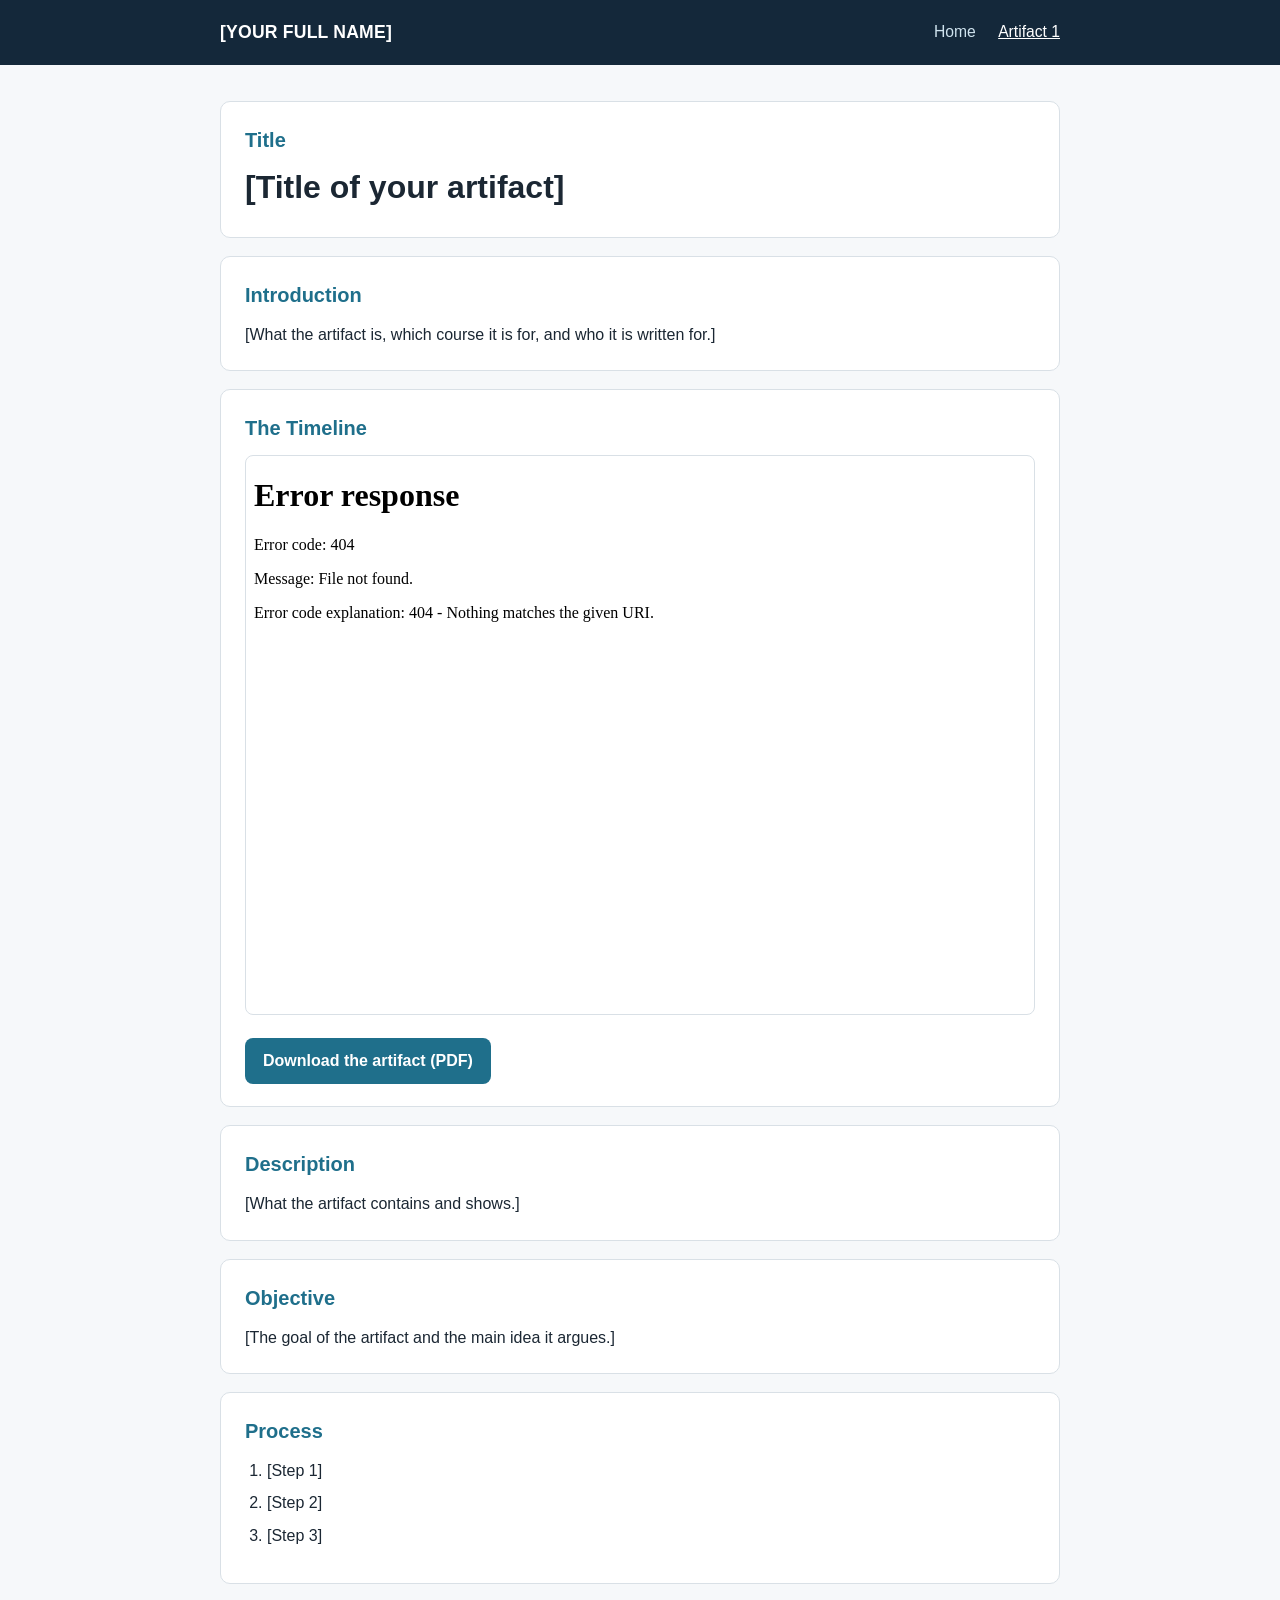
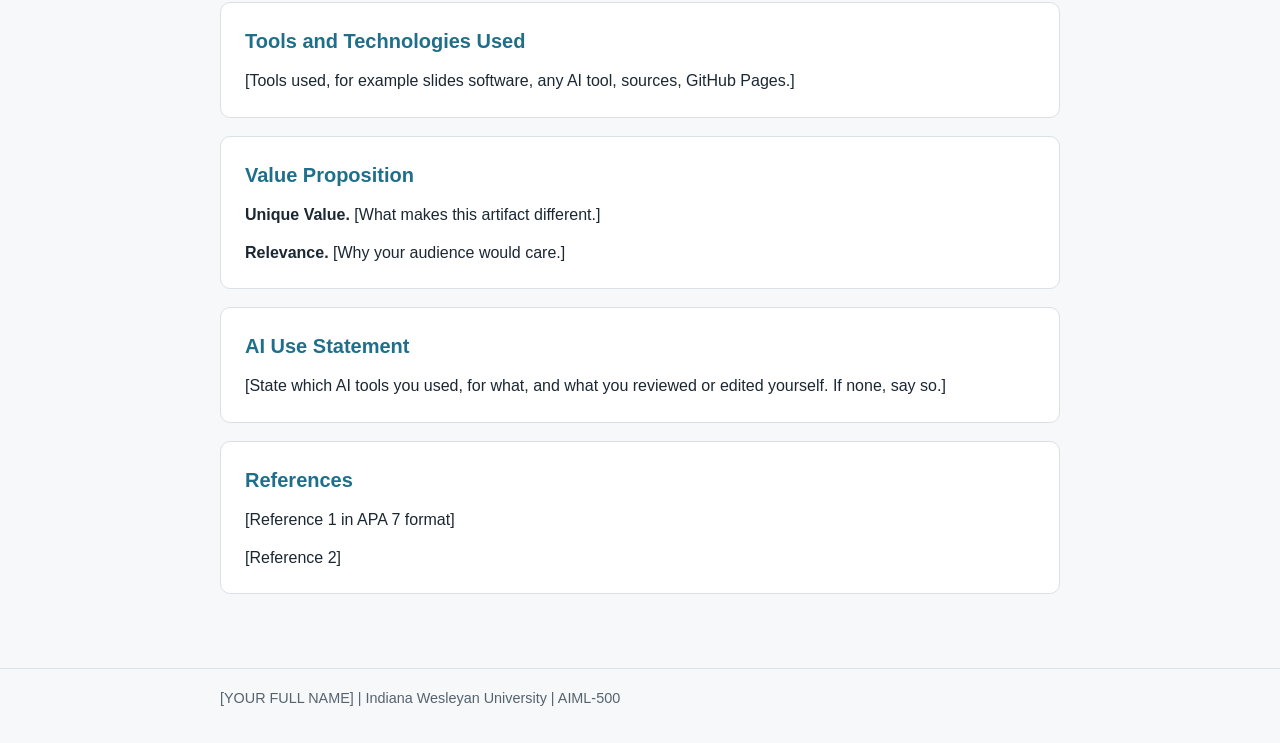
==== artifact-1.html @ 08bf7682 "Professional Portfolio" ====
<!DOCTYPE html>
<html lang="en">
<head>
  <meta charset="utf-8">
  <meta name="viewport" content="width=device-width, initial-scale=1">
  <title>Artifact 1 - [YOUR FULL NAME]</title>
  <meta name="description" content="Artifact 1 of the professional portfolio.">
  <link rel="stylesheet" href="style.css">
</head>
<body>
  <header class="site">
    <div class="wrap">
      <div class="name">[YOUR FULL NAME]</div>
      <nav aria-label="Main">
        <a href="index.html">Home</a>
        <a href="artifact-1.html" aria-current="page">Artifact 1</a>
      </nav>
    </div>
  </header>

  <main class="wrap">
    <section class="card">
      <h2>Title</h2>
      <h1>[Title of your artifact]</h1>
    </section>

    <section class="card">
      <h2>Introduction</h2>
      <p>[What the artifact is, which course it is for, and who it is written for.]</p>
    </section>

    <section class="card">
      <h2>The Timeline</h2>
      <iframe class="viewer" src="assets/Artifact_1.pdf" title="Artifact 1"></iframe>
      <p style="margin-top:14px;"><a class="btn" href="assets/Artifact_1.pdf">Download the artifact (PDF)</a></p>
    </section>

    <section class="card">
      <h2>Description</h2>
      <p>[What the artifact contains and shows.]</p>
    </section>

    <section class="card">
      <h2>Objective</h2>
      <p>[The goal of the artifact and the main idea it argues.]</p>
    </section>

    <section class="card">
      <h2>Process</h2>
      <ol>
        <li>[Step 1]</li>
        <li>[Step 2]</li>
        <li>[Step 3]</li>
      </ol>
    </section>

    <section class="card">
      <h2>Tools and Technologies Used</h2>
      <p>[Tools used, for example slides software, any AI tool, sources, GitHub Pages.]</p>
    </section>

    <section class="card">
      <h2>Value Proposition</h2>
      <p><strong>Unique Value.</strong> [What makes this artifact different.]</p>
      <p><strong>Relevance.</strong> [Why your audience would care.]</p>
    </section>

    <section class="card">
      <h2>AI Use Statement</h2>
      <p>[State which AI tools you used, for what, and what you reviewed or edited yourself. If none, say so.]</p>
    </section>

    <section class="card refs">
      <h2>References</h2>
      <p>[Reference 1 in APA 7 format]</p>
      <p>[Reference 2]</p>
    </section>
  </main>

  <footer>
    <div class="wrap">[YOUR FULL NAME] | Indiana Wesleyan University | AIML-500</div>
  </footer>
</body>
</html>
---- style.css ----
:root {
  --ink: #1b2733;
  --muted: #55636f;
  --line: #d9e0e6;
  --accent: #1f6f8b;
  --bg: #f6f8fa;
  --card: #ffffff;
}

* { box-sizing: border-box; }

body {
  margin: 0;
  font-family: -apple-system, "Segoe UI", Roboto, Helvetica, Arial, sans-serif;
  color: var(--ink);
  background: var(--bg);
  line-height: 1.65;
}

header.site {
  background: #14283a;
  color: #ffffff;
}

header.site .wrap {
  display: flex;
  flex-wrap: wrap;
  align-items: center;
  justify-content: space-between;
  gap: 12px;
  padding: 18px 20px;
}

header.site .name {
  font-size: 1.1rem;
  font-weight: 600;
  letter-spacing: 0.2px;
}

nav a {
  color: #cfe3ee;
  text-decoration: none;
  margin-left: 18px;
  font-size: 0.98rem;
}

nav a:hover,
nav a[aria-current="page"] {
  color: #ffffff;
  text-decoration: underline;
}

.wrap {
  max-width: 880px;
  margin: 0 auto;
  padding: 0 20px;
}

main.wrap { padding-top: 36px; padding-bottom: 56px; }

a { color: var(--accent); }

h1 { font-size: 2rem; line-height: 1.25; margin: 0 0 8px; }
h2 {
  font-size: 1.25rem;
  margin: 0 0 10px;
  color: var(--accent);
}

.lead { color: var(--muted); font-size: 1.1rem; margin: 0 0 24px; }

section.card {
  background: var(--card);
  border: 1px solid var(--line);
  border-radius: 10px;
  padding: 22px 24px;
  margin-bottom: 18px;
}

section.card p { margin: 0 0 12px; }
section.card p:last-child { margin-bottom: 0; }

ol, ul { margin: 0 0 12px 22px; padding: 0; }
li { margin-bottom: 6px; }

.pullquote {
  border-left: 4px solid var(--accent);
  padding: 6px 0 6px 16px;
  font-size: 1.05rem;
}

.btn {
  display: inline-block;
  background: var(--accent);
  color: #ffffff;
  text-decoration: none;
  padding: 10px 18px;
  border-radius: 8px;
  font-weight: 600;
}

.btn:hover { background: #17566d; }

.viewer {
  width: 100%;
  height: 560px;
  border: 1px solid var(--line);
  border-radius: 8px;
  background: #ffffff;
}

.refs p {
  padding-left: 2em;
  text-indent: -2em;
  word-wrap: break-word;
  overflow-wrap: anywhere;
}

.note { color: var(--muted); font-size: 0.95rem; }

footer {
  border-top: 1px solid var(--line);
  color: var(--muted);
  font-size: 0.9rem;
  padding: 18px 0 32px;
}

@media (max-width: 600px) {
  h1 { font-size: 1.6rem; }
  nav a { margin: 0 14px 0 0; }
  .viewer { height: 420px; }
}
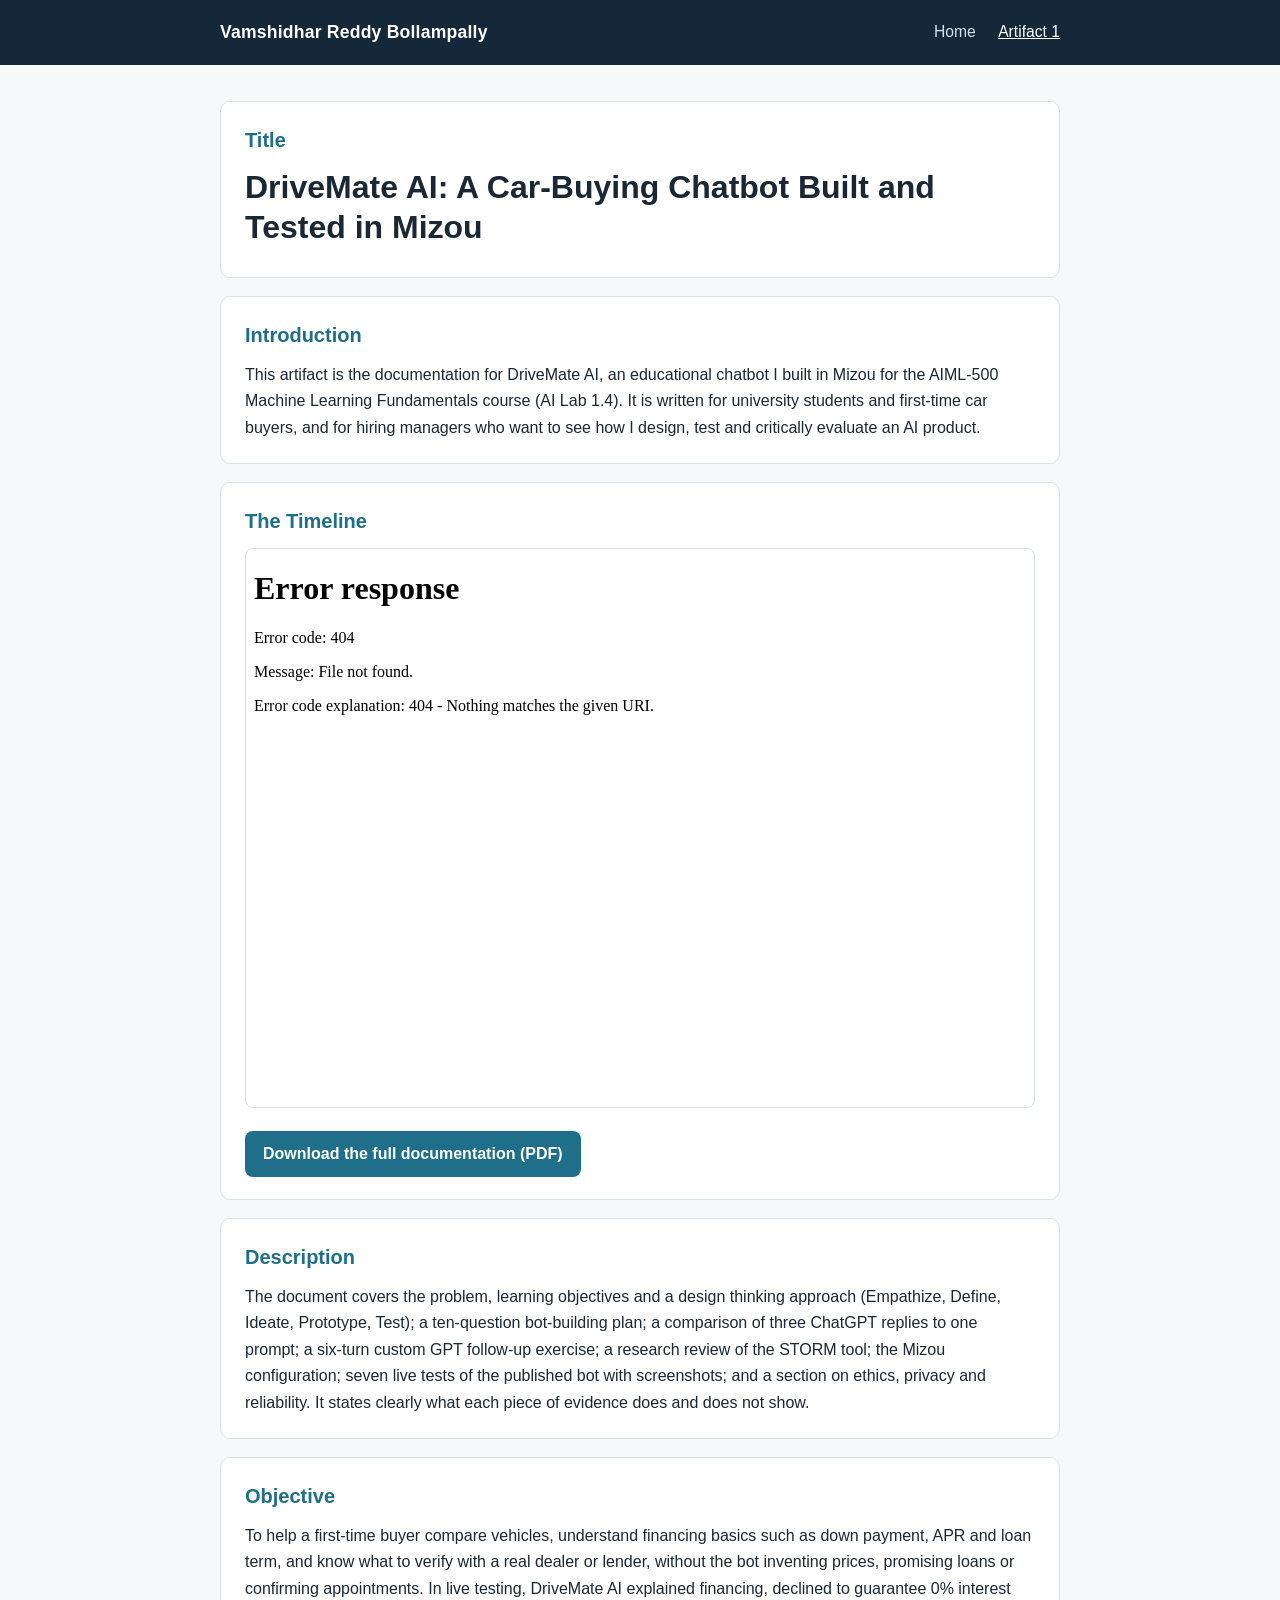
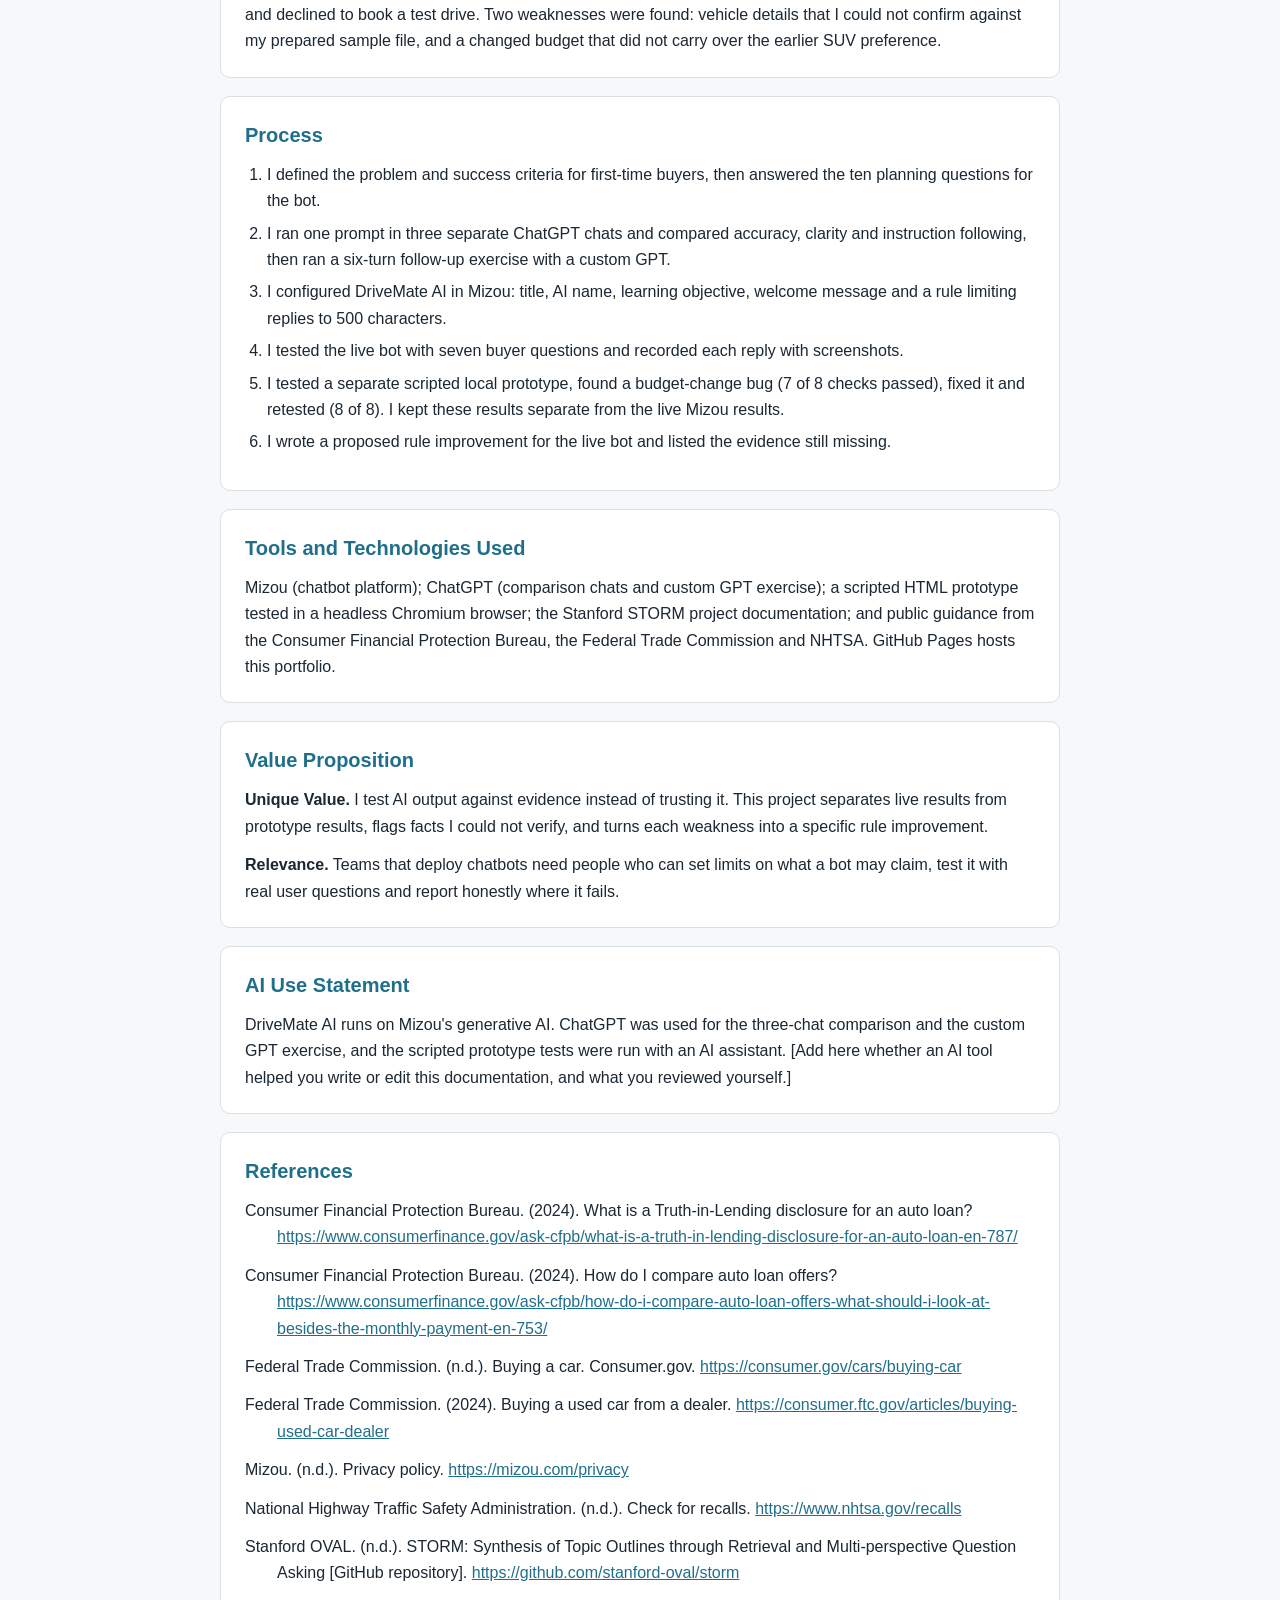
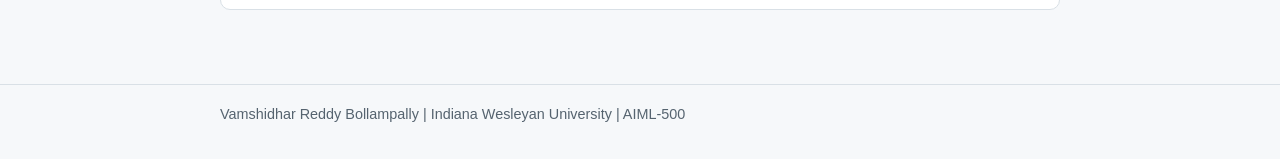
==== commit 1d180bfb: "artifacts updates" ====
--- a/artifact-1.html
+++ b/artifact-1.html
@@ -3,14 +3,14 @@
 <head>
   <meta charset="utf-8">
   <meta name="viewport" content="width=device-width, initial-scale=1">
-  <title>Artifact 1 - [YOUR FULL NAME]</title>
-  <meta name="description" content="Artifact 1 of the professional portfolio.">
+  <title>Artifact 1: DriveMate AI - Vamshidhar Reddy Bollampally</title>
+  <meta name="description" content="DriveMate AI, an educational car-buying chatbot built in Mizou, with design thinking, testing and evaluation.">
   <link rel="stylesheet" href="style.css">
 </head>
 <body>
   <header class="site">
     <div class="wrap">
-      <div class="name">[YOUR FULL NAME]</div>
+      <div class="name">Vamshidhar Reddy Bollampally</div>
       <nav aria-label="Main">
         <a href="index.html">Home</a>
         <a href="artifact-1.html" aria-current="page">Artifact 1</a>
@@ -21,64 +21,72 @@
   <main class="wrap">
     <section class="card">
       <h2>Title</h2>
-      <h1>[Title of your artifact]</h1>
+      <h1>DriveMate AI: A Car-Buying Chatbot Built and Tested in Mizou</h1>
     </section>
 
     <section class="card">
       <h2>Introduction</h2>
-      <p>[What the artifact is, which course it is for, and who it is written for.]</p>
+      <p>This artifact is the documentation for DriveMate AI, an educational chatbot I built in Mizou for the AIML-500 Machine Learning Fundamentals course (AI Lab 1.4). It is written for university students and first-time car buyers, and for hiring managers who want to see how I design, test and critically evaluate an AI product.</p>
     </section>
 
     <section class="card">
       <h2>The Timeline</h2>
-      <iframe class="viewer" src="assets/Artifact_1.pdf" title="Artifact 1"></iframe>
-      <p style="margin-top:14px;"><a class="btn" href="assets/Artifact_1.pdf">Download the artifact (PDF)</a></p>
+      <iframe class="viewer" src="assets/DriveMate_AI_Lab_Documentation.pdf" title="DriveMate AI documentation"></iframe>
+      <p style="margin-top:14px;"><a class="btn" href="assets/DriveMate_AI_Lab_Documentation.pdf">Download the full documentation (PDF)</a></p>
     </section>
 
     <section class="card">
       <h2>Description</h2>
-      <p>[What the artifact contains and shows.]</p>
+      <p>The document covers the problem, learning objectives and a design thinking approach (Empathize, Define, Ideate, Prototype, Test); a ten-question bot-building plan; a comparison of three ChatGPT replies to one prompt; a six-turn custom GPT follow-up exercise; a research review of the STORM tool; the Mizou configuration; seven live tests of the published bot with screenshots; and a section on ethics, privacy and reliability. It states clearly what each piece of evidence does and does not show.</p>
     </section>
 
     <section class="card">
       <h2>Objective</h2>
-      <p>[The goal of the artifact and the main idea it argues.]</p>
+      <p>To help a first-time buyer compare vehicles, understand financing basics such as down payment, APR and loan term, and know what to verify with a real dealer or lender, without the bot inventing prices, promising loans or confirming appointments. In live testing, DriveMate AI explained financing, declined to guarantee 0% interest and declined to book a test drive. Two weaknesses were found: vehicle details that I could not confirm against my prepared sample file, and a changed budget that did not carry over the earlier SUV preference.</p>
     </section>
 
     <section class="card">
       <h2>Process</h2>
       <ol>
-        <li>[Step 1]</li>
-        <li>[Step 2]</li>
-        <li>[Step 3]</li>
+        <li>I defined the problem and success criteria for first-time buyers, then answered the ten planning questions for the bot.</li>
+        <li>I ran one prompt in three separate ChatGPT chats and compared accuracy, clarity and instruction following, then ran a six-turn follow-up exercise with a custom GPT.</li>
+        <li>I configured DriveMate AI in Mizou: title, AI name, learning objective, welcome message and a rule limiting replies to 500 characters.</li>
+        <li>I tested the live bot with seven buyer questions and recorded each reply with screenshots.</li>
+        <li>I tested a separate scripted local prototype, found a budget-change bug (7 of 8 checks passed), fixed it and retested (8 of 8). I kept these results separate from the live Mizou results.</li>
+        <li>I wrote a proposed rule improvement for the live bot and listed the evidence still missing.</li>
       </ol>
     </section>
 
     <section class="card">
       <h2>Tools and Technologies Used</h2>
-      <p>[Tools used, for example slides software, any AI tool, sources, GitHub Pages.]</p>
+      <p>Mizou (chatbot platform); ChatGPT (comparison chats and custom GPT exercise); a scripted HTML prototype tested in a headless Chromium browser; the Stanford STORM project documentation; and public guidance from the Consumer Financial Protection Bureau, the Federal Trade Commission and NHTSA. GitHub Pages hosts this portfolio.</p>
     </section>
 
     <section class="card">
       <h2>Value Proposition</h2>
-      <p><strong>Unique Value.</strong> [What makes this artifact different.]</p>
-      <p><strong>Relevance.</strong> [Why your audience would care.]</p>
+      <p><strong>Unique Value.</strong> I test AI output against evidence instead of trusting it. This project separates live results from prototype results, flags facts I could not verify, and turns each weakness into a specific rule improvement.</p>
+      <p><strong>Relevance.</strong> Teams that deploy chatbots need people who can set limits on what a bot may claim, test it with real user questions and report honestly where it fails.</p>
     </section>
 
     <section class="card">
       <h2>AI Use Statement</h2>
-      <p>[State which AI tools you used, for what, and what you reviewed or edited yourself. If none, say so.]</p>
+      <p>DriveMate AI runs on Mizou's generative AI. ChatGPT was used for the three-chat comparison and the custom GPT exercise, and the scripted prototype tests were run with an AI assistant. [Add here whether an AI tool helped you write or edit this documentation, and what you reviewed yourself.]</p>
     </section>
 
     <section class="card refs">
       <h2>References</h2>
-      <p>[Reference 1 in APA 7 format]</p>
-      <p>[Reference 2]</p>
+      <p>Consumer Financial Protection Bureau. (2024). What is a Truth-in-Lending disclosure for an auto loan? <a href="https://www.consumerfinance.gov/ask-cfpb/what-is-a-truth-in-lending-disclosure-for-an-auto-loan-en-787/">https://www.consumerfinance.gov/ask-cfpb/what-is-a-truth-in-lending-disclosure-for-an-auto-loan-en-787/</a></p>
+      <p>Consumer Financial Protection Bureau. (2024). How do I compare auto loan offers? <a href="https://www.consumerfinance.gov/ask-cfpb/how-do-i-compare-auto-loan-offers-what-should-i-look-at-besides-the-monthly-payment-en-753/">https://www.consumerfinance.gov/ask-cfpb/how-do-i-compare-auto-loan-offers-what-should-i-look-at-besides-the-monthly-payment-en-753/</a></p>
+      <p>Federal Trade Commission. (n.d.). Buying a car. Consumer.gov. <a href="https://consumer.gov/cars/buying-car">https://consumer.gov/cars/buying-car</a></p>
+      <p>Federal Trade Commission. (2024). Buying a used car from a dealer. <a href="https://consumer.ftc.gov/articles/buying-used-car-dealer">https://consumer.ftc.gov/articles/buying-used-car-dealer</a></p>
+      <p>Mizou. (n.d.). Privacy policy. <a href="https://mizou.com/privacy">https://mizou.com/privacy</a></p>
+      <p>National Highway Traffic Safety Administration. (n.d.). Check for recalls. <a href="https://www.nhtsa.gov/recalls">https://www.nhtsa.gov/recalls</a></p>
+      <p>Stanford OVAL. (n.d.). STORM: Synthesis of Topic Outlines through Retrieval and Multi-perspective Question Asking [GitHub repository]. <a href="https://github.com/stanford-oval/storm">https://github.com/stanford-oval/storm</a></p>
     </section>
   </main>
 
   <footer>
-    <div class="wrap">[YOUR FULL NAME] | Indiana Wesleyan University | AIML-500</div>
+    <div class="wrap">Vamshidhar Reddy Bollampally | Indiana Wesleyan University | AIML-500</div>
   </footer>
 </body>
 </html>
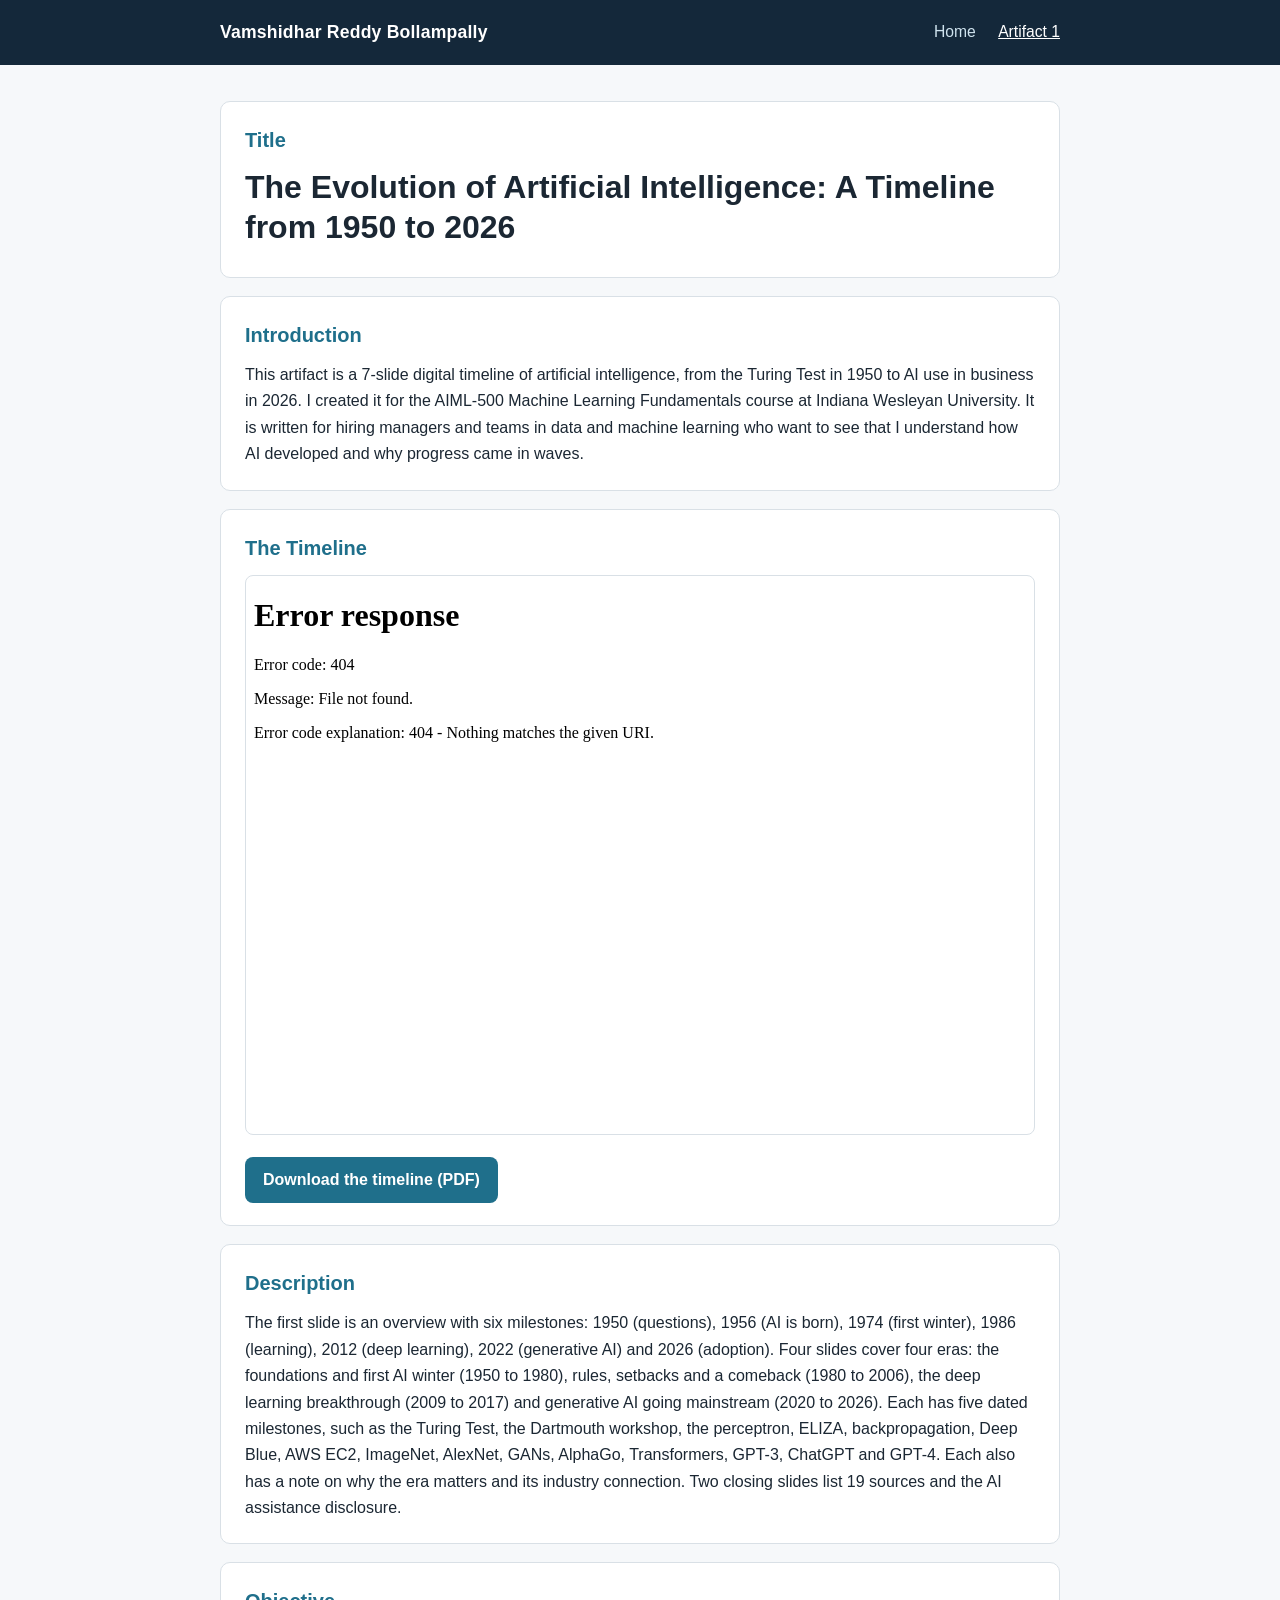
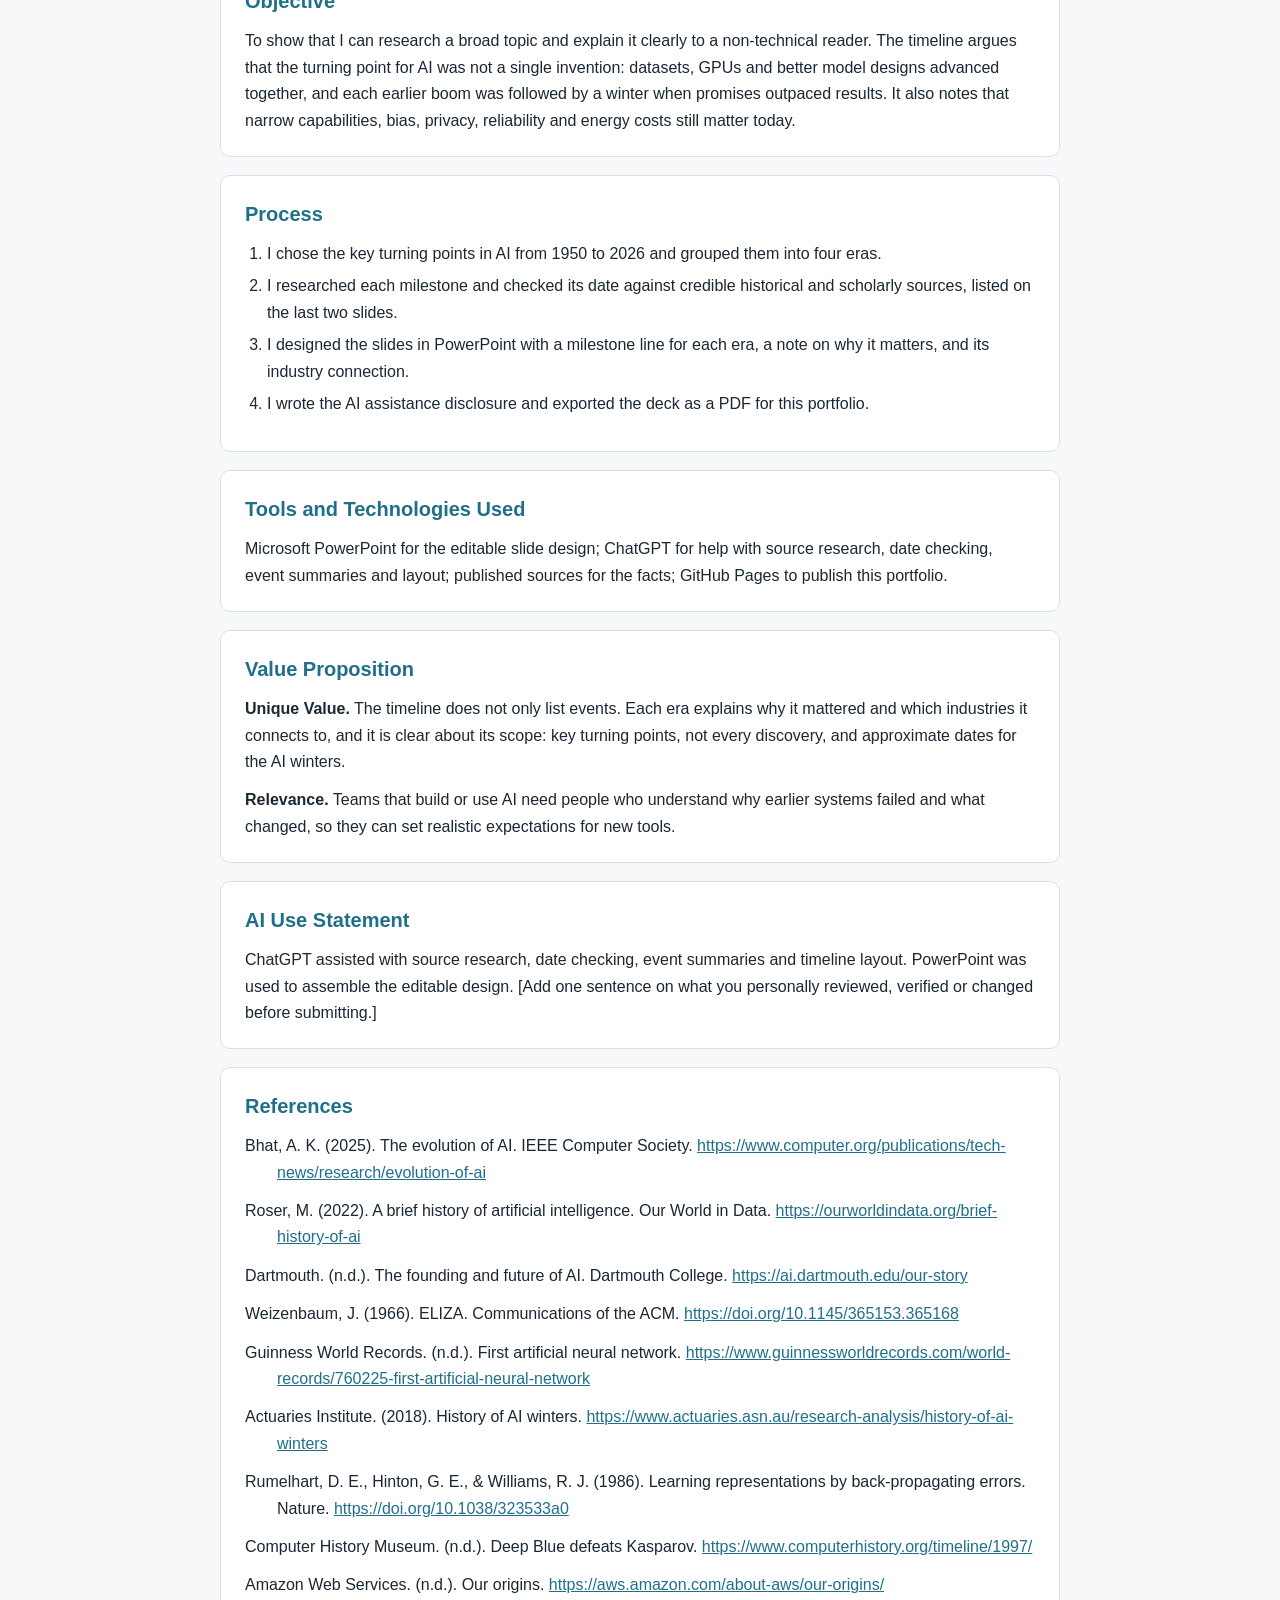
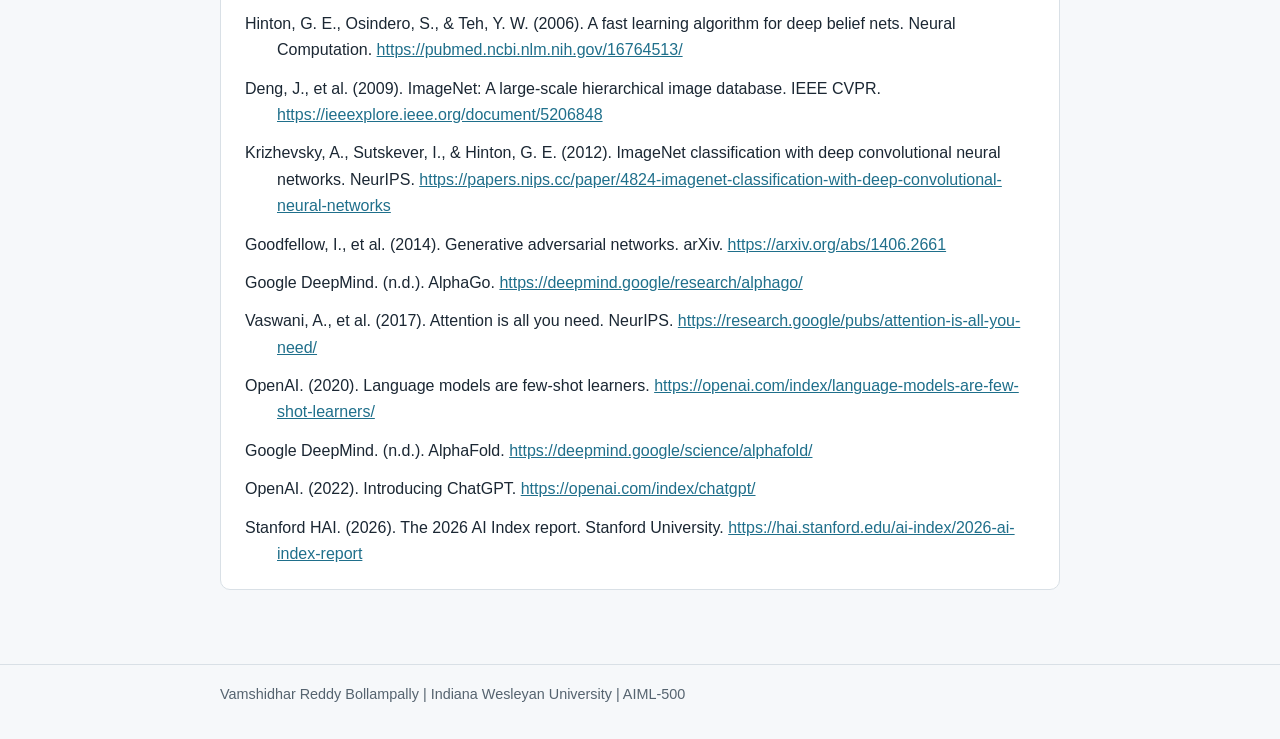
==== commit 1f289119: "asset_update" ====
--- a/artifact-1.html
+++ b/artifact-1.html
@@ -3,8 +3,8 @@
 <head>
   <meta charset="utf-8">
   <meta name="viewport" content="width=device-width, initial-scale=1">
-  <title>Artifact 1: DriveMate AI - Vamshidhar Reddy Bollampally</title>
-  <meta name="description" content="DriveMate AI, an educational car-buying chatbot built in Mizou, with design thinking, testing and evaluation.">
+  <title>Artifact 1: The Evolution of Artificial Intelligence - Vamshidhar Reddy Bollampally</title>
+  <meta name="description" content="A 7-slide digital timeline of artificial intelligence from the Turing Test in 1950 to AI in business in 2026.">
   <link rel="stylesheet" href="style.css">
 </head>
 <body>
@@ -21,67 +21,77 @@
   <main class="wrap">
     <section class="card">
       <h2>Title</h2>
-      <h1>DriveMate AI: A Car-Buying Chatbot Built and Tested in Mizou</h1>
+      <h1>The Evolution of Artificial Intelligence: A Timeline from 1950 to 2026</h1>
     </section>
 
     <section class="card">
       <h2>Introduction</h2>
-      <p>This artifact is the documentation for DriveMate AI, an educational chatbot I built in Mizou for the AIML-500 Machine Learning Fundamentals course (AI Lab 1.4). It is written for university students and first-time car buyers, and for hiring managers who want to see how I design, test and critically evaluate an AI product.</p>
+      <p>This artifact is a 7-slide digital timeline of artificial intelligence, from the Turing Test in 1950 to AI use in business in 2026. I created it for the AIML-500 Machine Learning Fundamentals course at Indiana Wesleyan University. It is written for hiring managers and teams in data and machine learning who want to see that I understand how AI developed and why progress came in waves.</p>
     </section>
 
     <section class="card">
       <h2>The Timeline</h2>
-      <iframe class="viewer" src="assets/DriveMate_AI_Lab_Documentation.pdf" title="DriveMate AI documentation"></iframe>
-      <p style="margin-top:14px;"><a class="btn" href="assets/DriveMate_AI_Lab_Documentation.pdf">Download the full documentation (PDF)</a></p>
+      <iframe class="viewer" src="assets/AI_Timeline.pdf" title="AI timeline, 7 slides"></iframe>
+      <p style="margin-top:14px;"><a class="btn" href="assets/AI_Timeline.pdf">Download the timeline (PDF)</a></p>
     </section>
 
     <section class="card">
       <h2>Description</h2>
-      <p>The document covers the problem, learning objectives and a design thinking approach (Empathize, Define, Ideate, Prototype, Test); a ten-question bot-building plan; a comparison of three ChatGPT replies to one prompt; a six-turn custom GPT follow-up exercise; a research review of the STORM tool; the Mizou configuration; seven live tests of the published bot with screenshots; and a section on ethics, privacy and reliability. It states clearly what each piece of evidence does and does not show.</p>
+      <p>The first slide is an overview with six milestones: 1950 (questions), 1956 (AI is born), 1974 (first winter), 1986 (learning), 2012 (deep learning), 2022 (generative AI) and 2026 (adoption). Four slides cover four eras: the foundations and first AI winter (1950 to 1980), rules, setbacks and a comeback (1980 to 2006), the deep learning breakthrough (2009 to 2017) and generative AI going mainstream (2020 to 2026). Each has five dated milestones, such as the Turing Test, the Dartmouth workshop, the perceptron, ELIZA, backpropagation, Deep Blue, AWS EC2, ImageNet, AlexNet, GANs, AlphaGo, Transformers, GPT-3, ChatGPT and GPT-4. Each also has a note on why the era matters and its industry connection. Two closing slides list 19 sources and the AI assistance disclosure.</p>
     </section>
 
     <section class="card">
       <h2>Objective</h2>
-      <p>To help a first-time buyer compare vehicles, understand financing basics such as down payment, APR and loan term, and know what to verify with a real dealer or lender, without the bot inventing prices, promising loans or confirming appointments. In live testing, DriveMate AI explained financing, declined to guarantee 0% interest and declined to book a test drive. Two weaknesses were found: vehicle details that I could not confirm against my prepared sample file, and a changed budget that did not carry over the earlier SUV preference.</p>
+      <p>To show that I can research a broad topic and explain it clearly to a non-technical reader. The timeline argues that the turning point for AI was not a single invention: datasets, GPUs and better model designs advanced together, and each earlier boom was followed by a winter when promises outpaced results. It also notes that narrow capabilities, bias, privacy, reliability and energy costs still matter today.</p>
     </section>
 
     <section class="card">
       <h2>Process</h2>
       <ol>
-        <li>I defined the problem and success criteria for first-time buyers, then answered the ten planning questions for the bot.</li>
-        <li>I ran one prompt in three separate ChatGPT chats and compared accuracy, clarity and instruction following, then ran a six-turn follow-up exercise with a custom GPT.</li>
-        <li>I configured DriveMate AI in Mizou: title, AI name, learning objective, welcome message and a rule limiting replies to 500 characters.</li>
-        <li>I tested the live bot with seven buyer questions and recorded each reply with screenshots.</li>
-        <li>I tested a separate scripted local prototype, found a budget-change bug (7 of 8 checks passed), fixed it and retested (8 of 8). I kept these results separate from the live Mizou results.</li>
-        <li>I wrote a proposed rule improvement for the live bot and listed the evidence still missing.</li>
+        <li>I chose the key turning points in AI from 1950 to 2026 and grouped them into four eras.</li>
+        <li>I researched each milestone and checked its date against credible historical and scholarly sources, listed on the last two slides.</li>
+        <li>I designed the slides in PowerPoint with a milestone line for each era, a note on why it matters, and its industry connection.</li>
+        <li>I wrote the AI assistance disclosure and exported the deck as a PDF for this portfolio.</li>
       </ol>
     </section>
 
     <section class="card">
       <h2>Tools and Technologies Used</h2>
-      <p>Mizou (chatbot platform); ChatGPT (comparison chats and custom GPT exercise); a scripted HTML prototype tested in a headless Chromium browser; the Stanford STORM project documentation; and public guidance from the Consumer Financial Protection Bureau, the Federal Trade Commission and NHTSA. GitHub Pages hosts this portfolio.</p>
+      <p>Microsoft PowerPoint for the editable slide design; ChatGPT for help with source research, date checking, event summaries and layout; published sources for the facts; GitHub Pages to publish this portfolio.</p>
     </section>
 
     <section class="card">
       <h2>Value Proposition</h2>
-      <p><strong>Unique Value.</strong> I test AI output against evidence instead of trusting it. This project separates live results from prototype results, flags facts I could not verify, and turns each weakness into a specific rule improvement.</p>
-      <p><strong>Relevance.</strong> Teams that deploy chatbots need people who can set limits on what a bot may claim, test it with real user questions and report honestly where it fails.</p>
+      <p><strong>Unique Value.</strong> The timeline does not only list events. Each era explains why it mattered and which industries it connects to, and it is clear about its scope: key turning points, not every discovery, and approximate dates for the AI winters.</p>
+      <p><strong>Relevance.</strong> Teams that build or use AI need people who understand why earlier systems failed and what changed, so they can set realistic expectations for new tools.</p>
     </section>
 
     <section class="card">
       <h2>AI Use Statement</h2>
-      <p>DriveMate AI runs on Mizou's generative AI. ChatGPT was used for the three-chat comparison and the custom GPT exercise, and the scripted prototype tests were run with an AI assistant. [Add here whether an AI tool helped you write or edit this documentation, and what you reviewed yourself.]</p>
+      <p>ChatGPT assisted with source research, date checking, event summaries and timeline layout. PowerPoint was used to assemble the editable design. [Add one sentence on what you personally reviewed, verified or changed before submitting.]</p>
     </section>
 
     <section class="card refs">
       <h2>References</h2>
-      <p>Consumer Financial Protection Bureau. (2024). What is a Truth-in-Lending disclosure for an auto loan? <a href="https://www.consumerfinance.gov/ask-cfpb/what-is-a-truth-in-lending-disclosure-for-an-auto-loan-en-787/">https://www.consumerfinance.gov/ask-cfpb/what-is-a-truth-in-lending-disclosure-for-an-auto-loan-en-787/</a></p>
-      <p>Consumer Financial Protection Bureau. (2024). How do I compare auto loan offers? <a href="https://www.consumerfinance.gov/ask-cfpb/how-do-i-compare-auto-loan-offers-what-should-i-look-at-besides-the-monthly-payment-en-753/">https://www.consumerfinance.gov/ask-cfpb/how-do-i-compare-auto-loan-offers-what-should-i-look-at-besides-the-monthly-payment-en-753/</a></p>
-      <p>Federal Trade Commission. (n.d.). Buying a car. Consumer.gov. <a href="https://consumer.gov/cars/buying-car">https://consumer.gov/cars/buying-car</a></p>
-      <p>Federal Trade Commission. (2024). Buying a used car from a dealer. <a href="https://consumer.ftc.gov/articles/buying-used-car-dealer">https://consumer.ftc.gov/articles/buying-used-car-dealer</a></p>
-      <p>Mizou. (n.d.). Privacy policy. <a href="https://mizou.com/privacy">https://mizou.com/privacy</a></p>
-      <p>National Highway Traffic Safety Administration. (n.d.). Check for recalls. <a href="https://www.nhtsa.gov/recalls">https://www.nhtsa.gov/recalls</a></p>
-      <p>Stanford OVAL. (n.d.). STORM: Synthesis of Topic Outlines through Retrieval and Multi-perspective Question Asking [GitHub repository]. <a href="https://github.com/stanford-oval/storm">https://github.com/stanford-oval/storm</a></p>
+      <p>Bhat, A. K. (2025). The evolution of AI. IEEE Computer Society. <a href="https://www.computer.org/publications/tech-news/research/evolution-of-ai">https://www.computer.org/publications/tech-news/research/evolution-of-ai</a></p>
+      <p>Roser, M. (2022). A brief history of artificial intelligence. Our World in Data. <a href="https://ourworldindata.org/brief-history-of-ai">https://ourworldindata.org/brief-history-of-ai</a></p>
+      <p>Dartmouth. (n.d.). The founding and future of AI. Dartmouth College. <a href="https://ai.dartmouth.edu/our-story">https://ai.dartmouth.edu/our-story</a></p>
+      <p>Weizenbaum, J. (1966). ELIZA. Communications of the ACM. <a href="https://doi.org/10.1145/365153.365168">https://doi.org/10.1145/365153.365168</a></p>
+      <p>Guinness World Records. (n.d.). First artificial neural network. <a href="https://www.guinnessworldrecords.com/world-records/760225-first-artificial-neural-network">https://www.guinnessworldrecords.com/world-records/760225-first-artificial-neural-network</a></p>
+      <p>Actuaries Institute. (2018). History of AI winters. <a href="https://www.actuaries.asn.au/research-analysis/history-of-ai-winters">https://www.actuaries.asn.au/research-analysis/history-of-ai-winters</a></p>
+      <p>Rumelhart, D. E., Hinton, G. E., &amp; Williams, R. J. (1986). Learning representations by back-propagating errors. Nature. <a href="https://doi.org/10.1038/323533a0">https://doi.org/10.1038/323533a0</a></p>
+      <p>Computer History Museum. (n.d.). Deep Blue defeats Kasparov. <a href="https://www.computerhistory.org/timeline/1997/">https://www.computerhistory.org/timeline/1997/</a></p>
+      <p>Amazon Web Services. (n.d.). Our origins. <a href="https://aws.amazon.com/about-aws/our-origins/">https://aws.amazon.com/about-aws/our-origins/</a></p>
+      <p>Hinton, G. E., Osindero, S., &amp; Teh, Y. W. (2006). A fast learning algorithm for deep belief nets. Neural Computation. <a href="https://pubmed.ncbi.nlm.nih.gov/16764513/">https://pubmed.ncbi.nlm.nih.gov/16764513/</a></p>
+      <p>Deng, J., et al. (2009). ImageNet: A large-scale hierarchical image database. IEEE CVPR. <a href="https://ieeexplore.ieee.org/document/5206848">https://ieeexplore.ieee.org/document/5206848</a></p>
+      <p>Krizhevsky, A., Sutskever, I., &amp; Hinton, G. E. (2012). ImageNet classification with deep convolutional neural networks. NeurIPS. <a href="https://papers.nips.cc/paper/4824-imagenet-classification-with-deep-convolutional-neural-networks">https://papers.nips.cc/paper/4824-imagenet-classification-with-deep-convolutional-neural-networks</a></p>
+      <p>Goodfellow, I., et al. (2014). Generative adversarial networks. arXiv. <a href="https://arxiv.org/abs/1406.2661">https://arxiv.org/abs/1406.2661</a></p>
+      <p>Google DeepMind. (n.d.). AlphaGo. <a href="https://deepmind.google/research/alphago/">https://deepmind.google/research/alphago/</a></p>
+      <p>Vaswani, A., et al. (2017). Attention is all you need. NeurIPS. <a href="https://research.google/pubs/attention-is-all-you-need/">https://research.google/pubs/attention-is-all-you-need/</a></p>
+      <p>OpenAI. (2020). Language models are few-shot learners. <a href="https://openai.com/index/language-models-are-few-shot-learners/">https://openai.com/index/language-models-are-few-shot-learners/</a></p>
+      <p>Google DeepMind. (n.d.). AlphaFold. <a href="https://deepmind.google/science/alphafold/">https://deepmind.google/science/alphafold/</a></p>
+      <p>OpenAI. (2022). Introducing ChatGPT. <a href="https://openai.com/index/chatgpt/">https://openai.com/index/chatgpt/</a></p>
+      <p>Stanford HAI. (2026). The 2026 AI Index report. Stanford University. <a href="https://hai.stanford.edu/ai-index/2026-ai-index-report">https://hai.stanford.edu/ai-index/2026-ai-index-report</a></p>
     </section>
   </main>
 
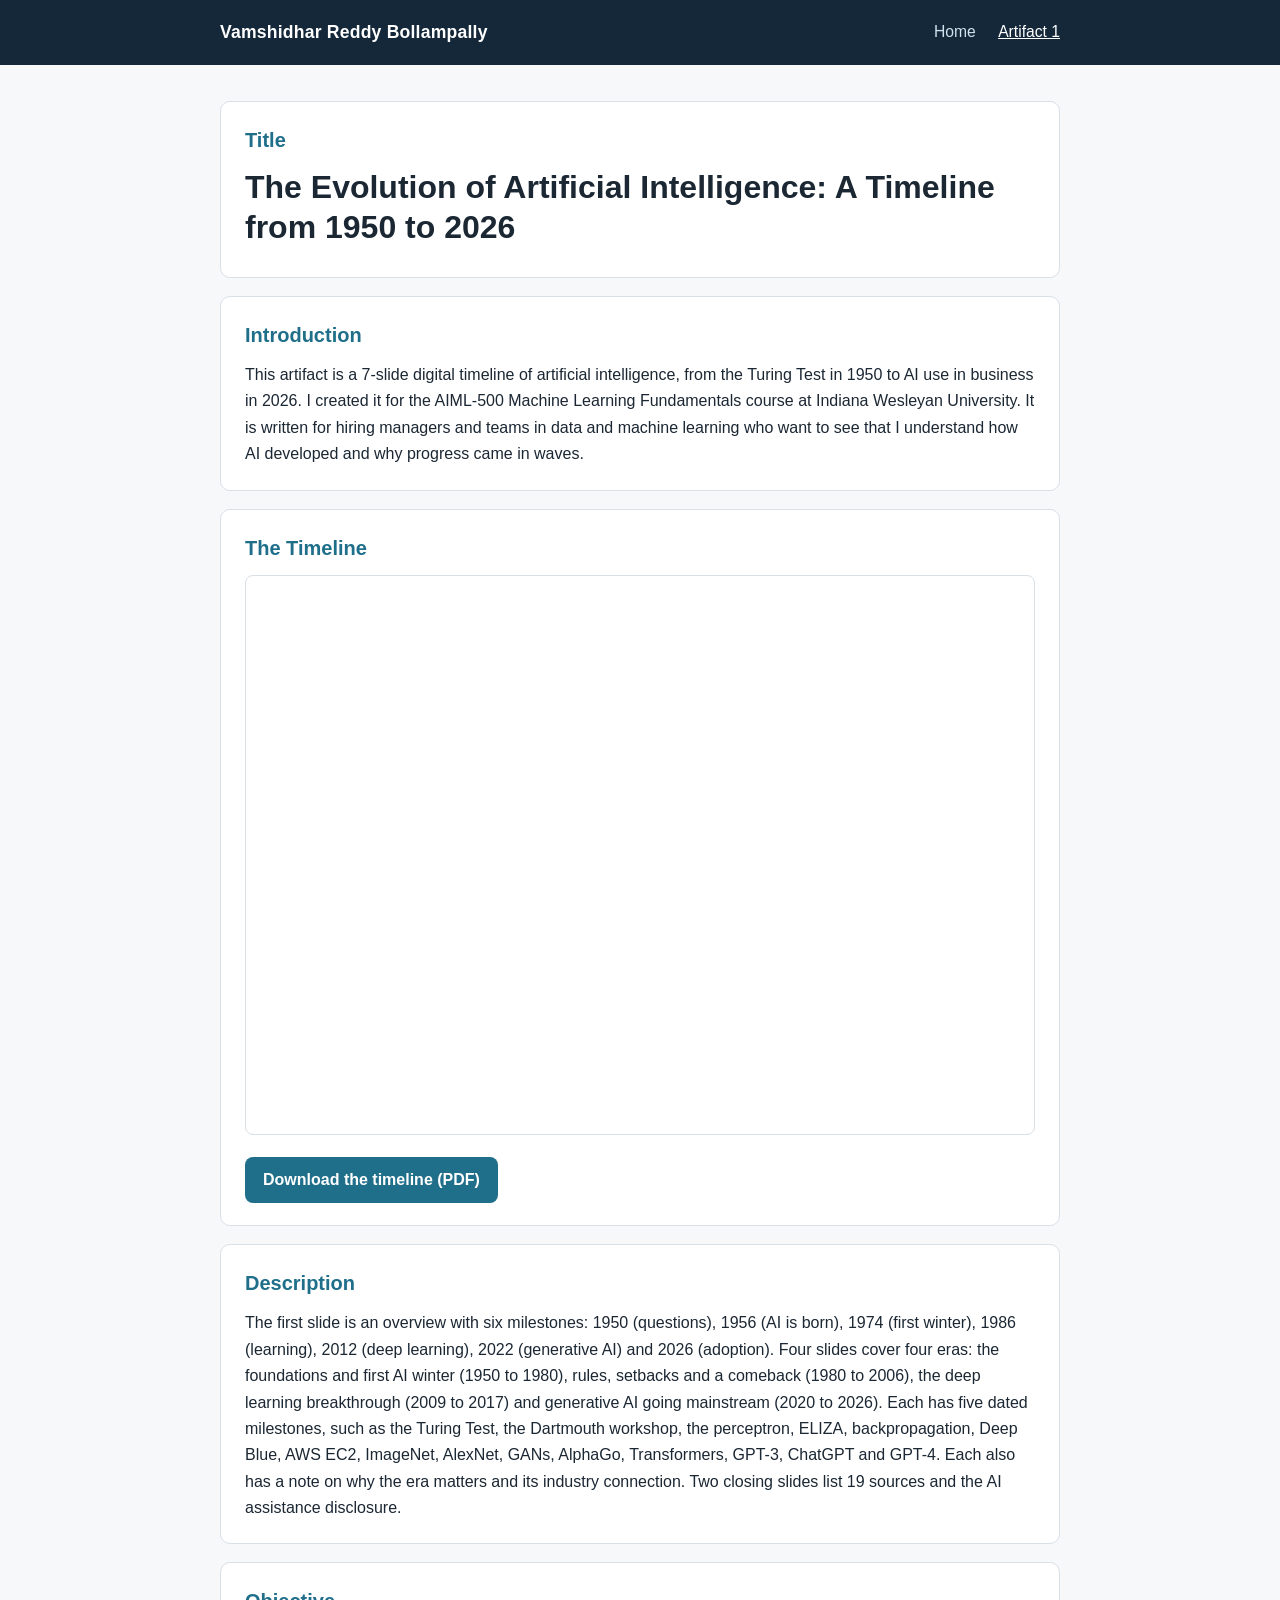
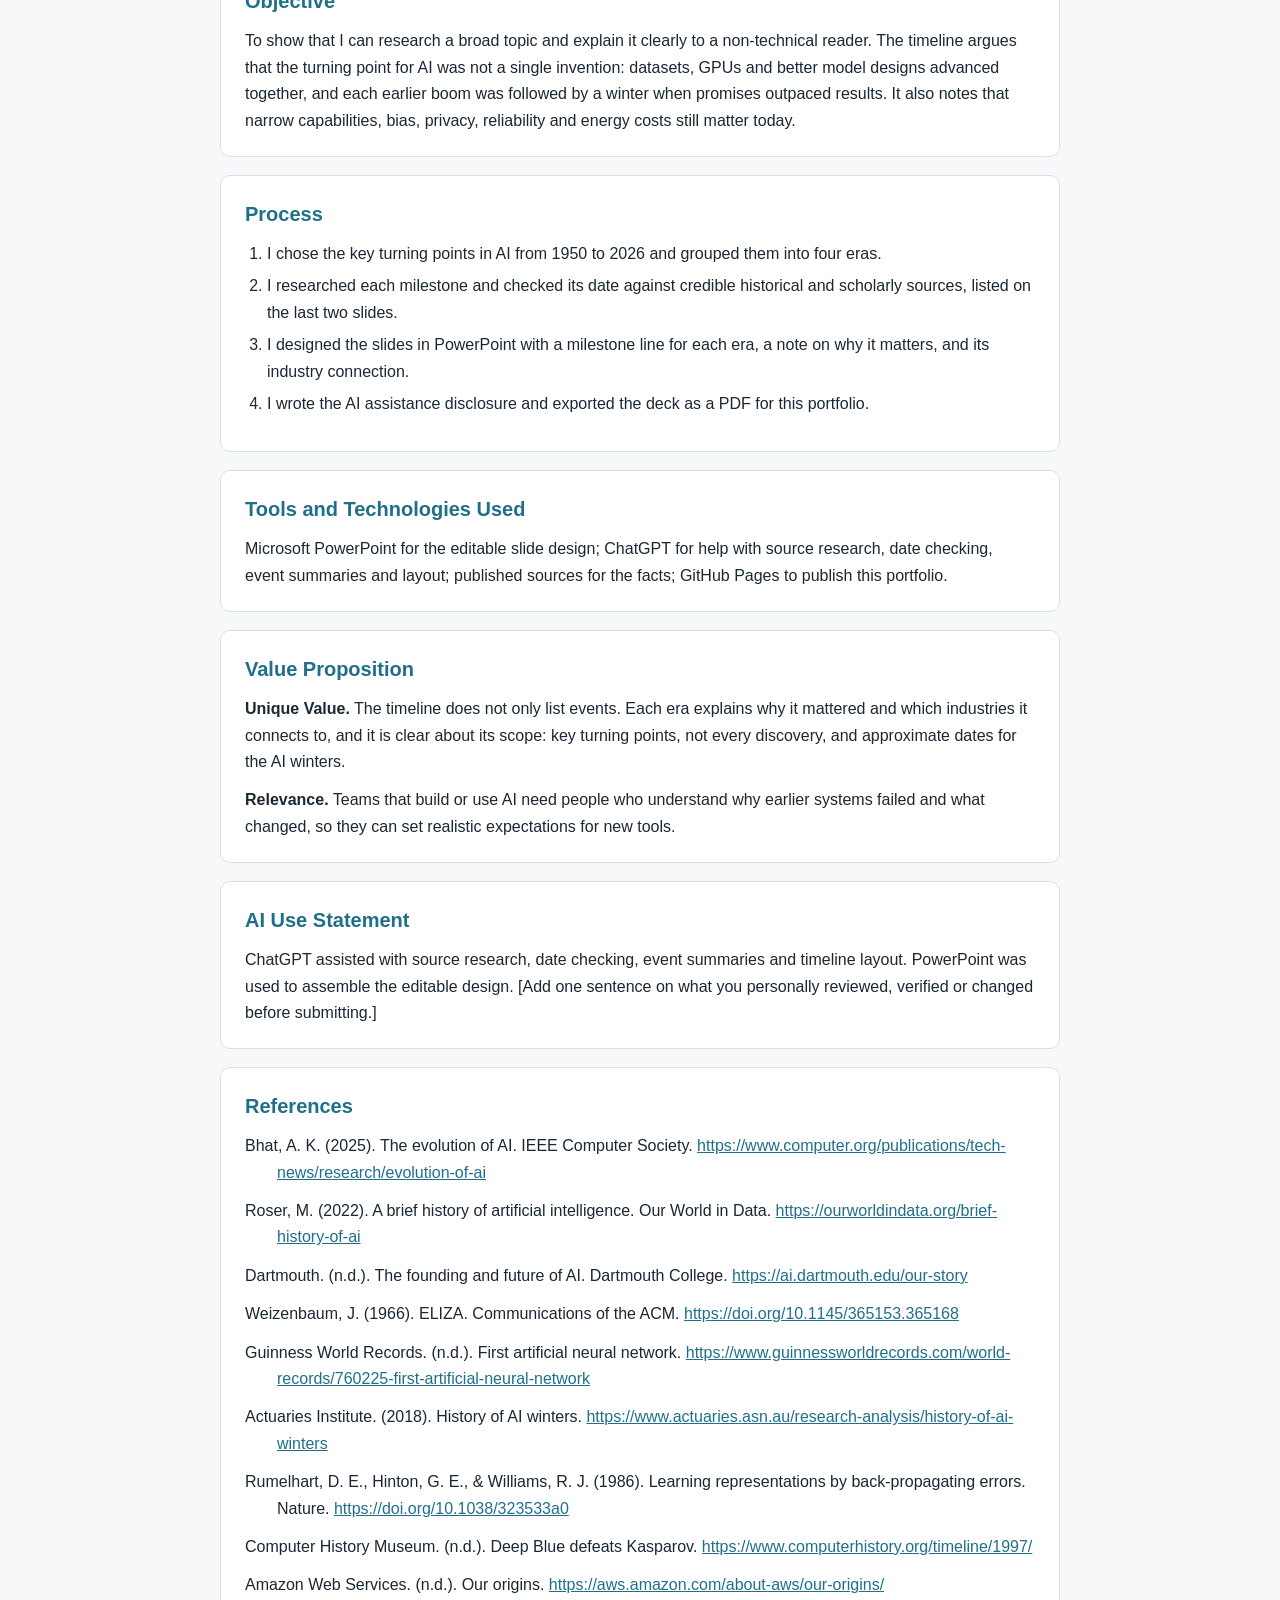
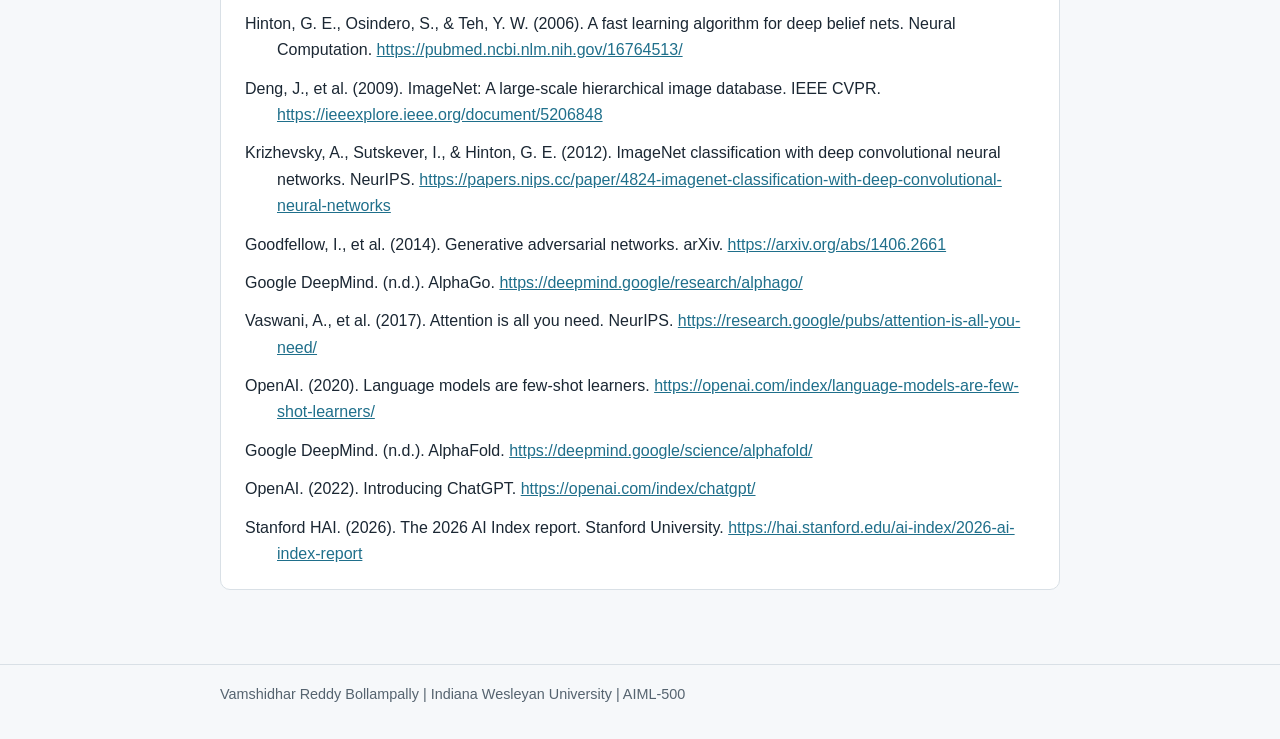
==== commit 472d731c: "Updated about me along with the asset" ====
--- a/artifact-1.html
+++ b/artifact-1.html
@@ -31,8 +31,8 @@
 
     <section class="card">
       <h2>The Timeline</h2>
-      <iframe class="viewer" src="assets/AI_Timeline.pdf" title="AI timeline, 7 slides"></iframe>
-      <p style="margin-top:14px;"><a class="btn" href="assets/AI_Timeline.pdf">Download the timeline (PDF)</a></p>
+      <iframe class="viewer" src="AI_Timeline.pdf" title="AI timeline, 7 slides"></iframe>
+      <p style="margin-top:14px;"><a class="btn" href="AI_Timeline.pdf">Download the timeline (PDF)</a></p>
     </section>
 
     <section class="card">
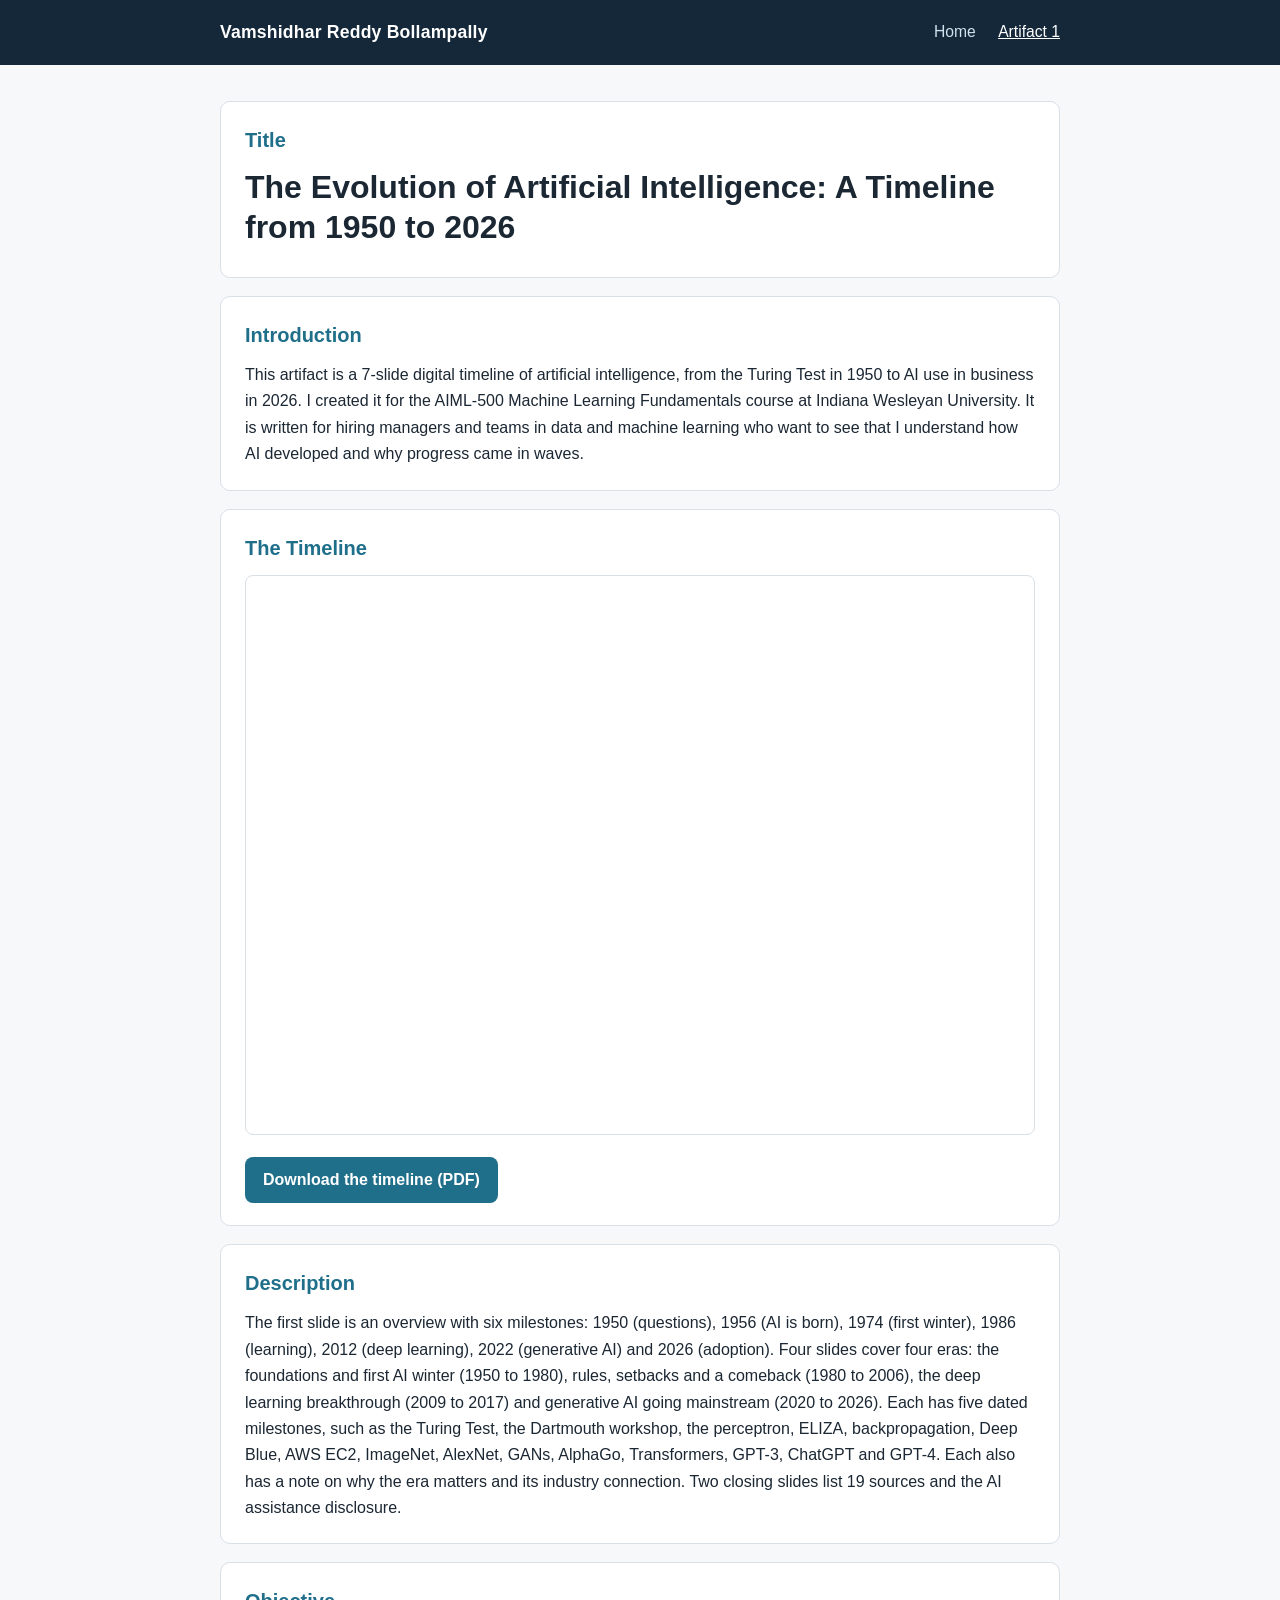
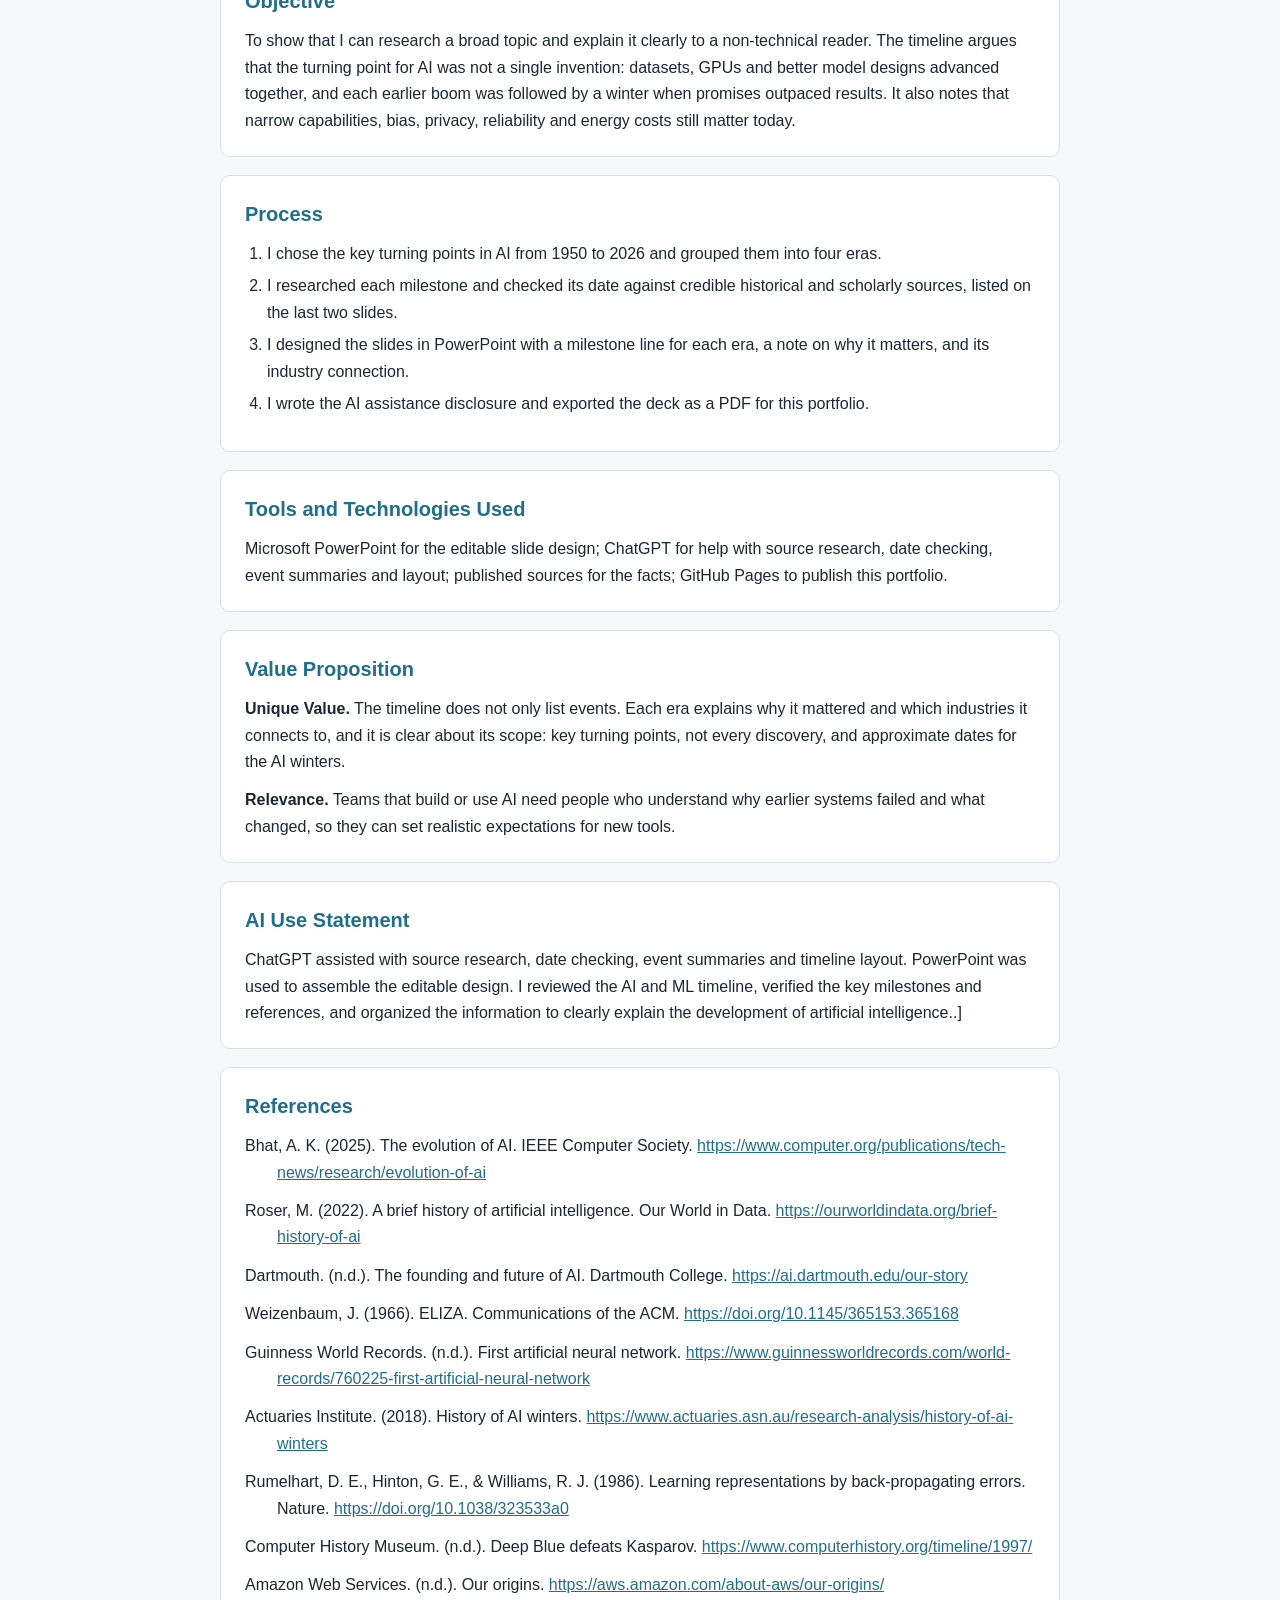
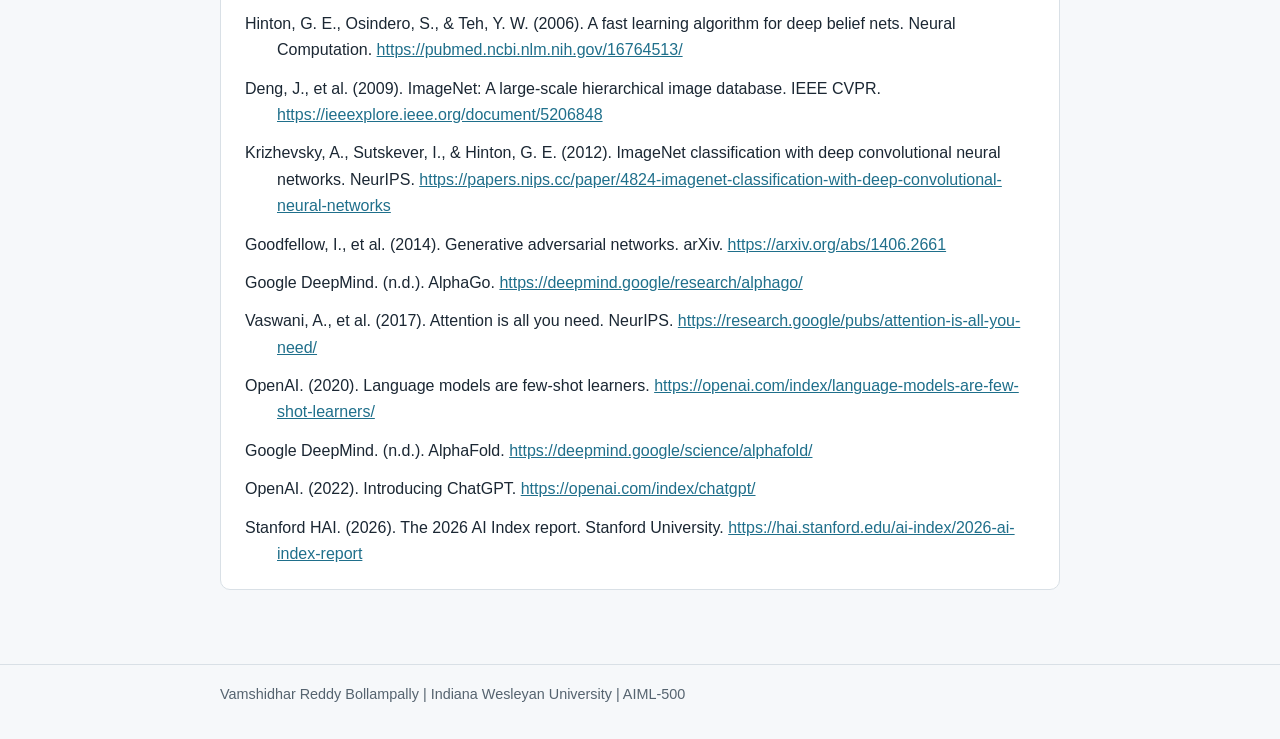
==== commit f18bc6ae: "Update artifact-1.html" ====
--- a/artifact-1.html
+++ b/artifact-1.html
@@ -68,7 +68,7 @@
 
     <section class="card">
       <h2>AI Use Statement</h2>
-      <p>ChatGPT assisted with source research, date checking, event summaries and timeline layout. PowerPoint was used to assemble the editable design. [Add one sentence on what you personally reviewed, verified or changed before submitting.]</p>
+      <p>ChatGPT assisted with source research, date checking, event summaries and timeline layout. PowerPoint was used to assemble the editable design. I reviewed the AI and ML timeline, verified the key milestones and references, and organized the information to clearly explain the development of artificial intelligence..]</p>
     </section>
 
     <section class="card refs">
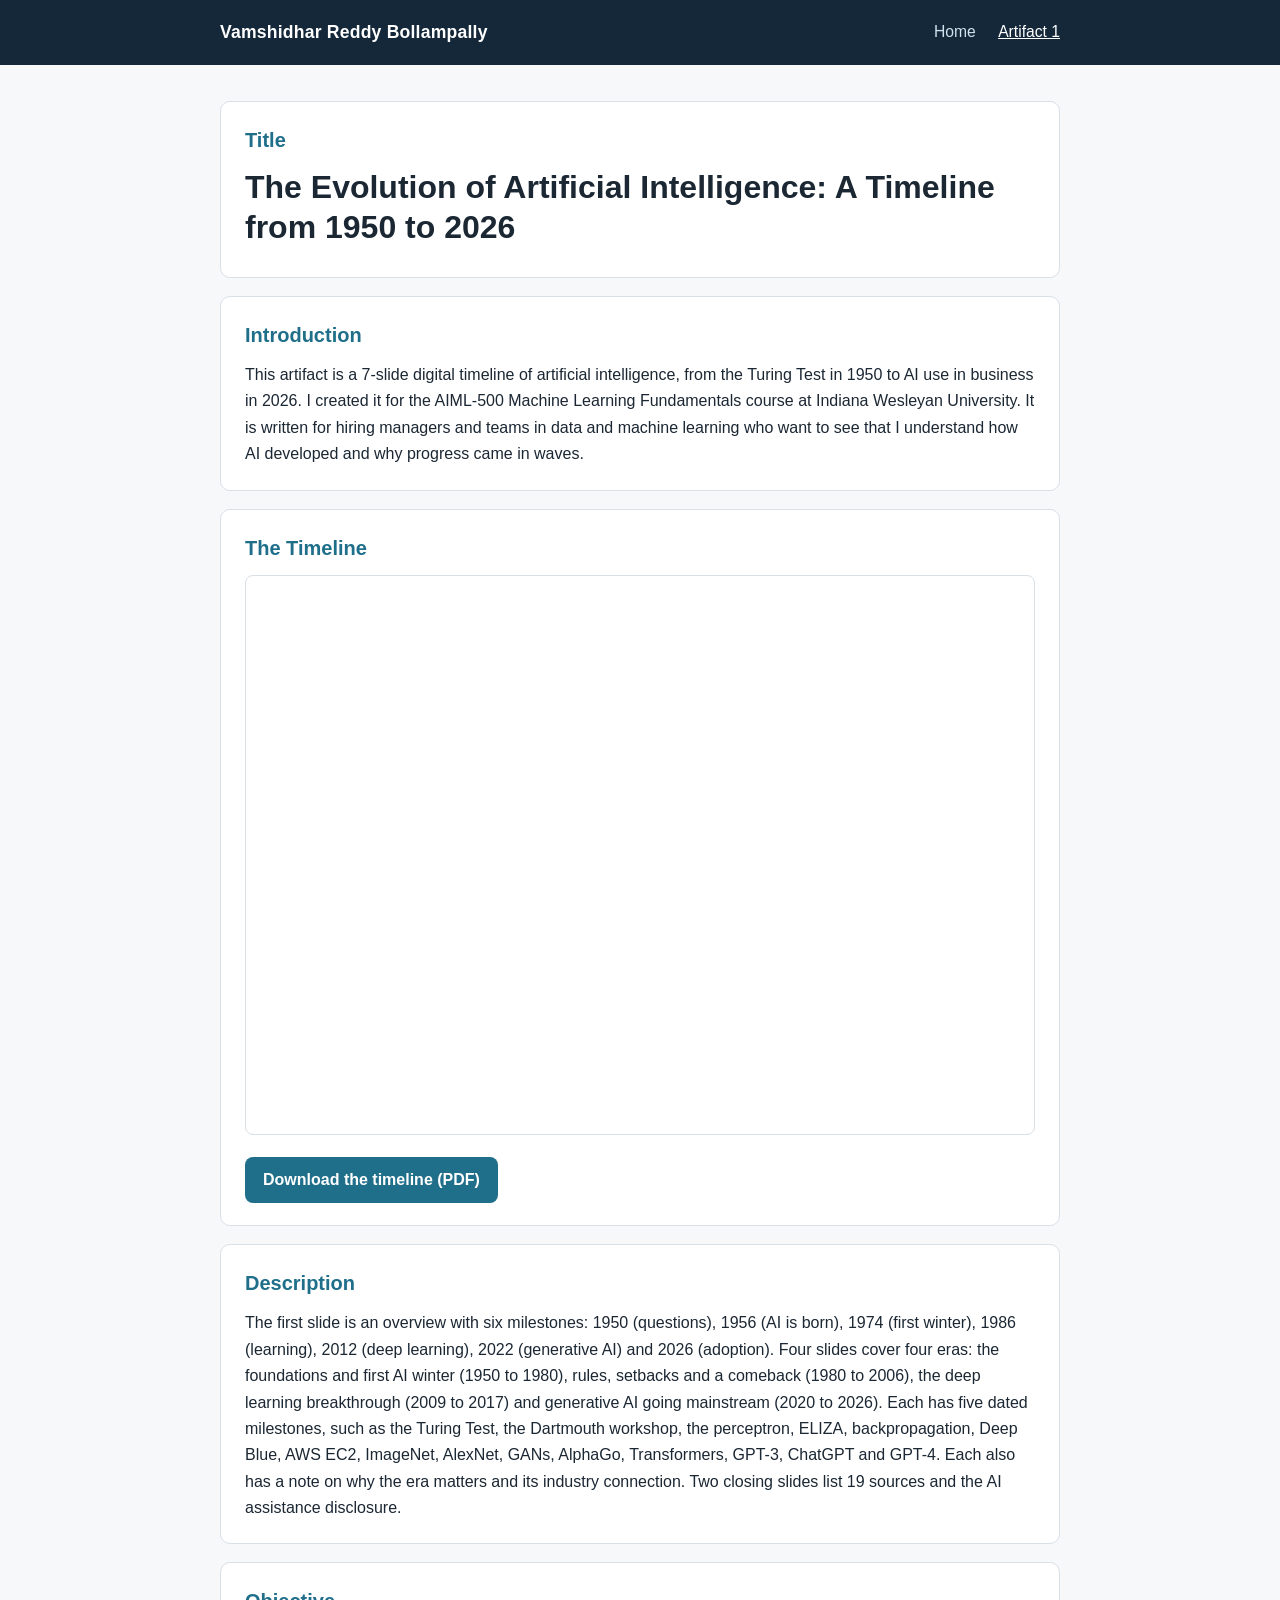
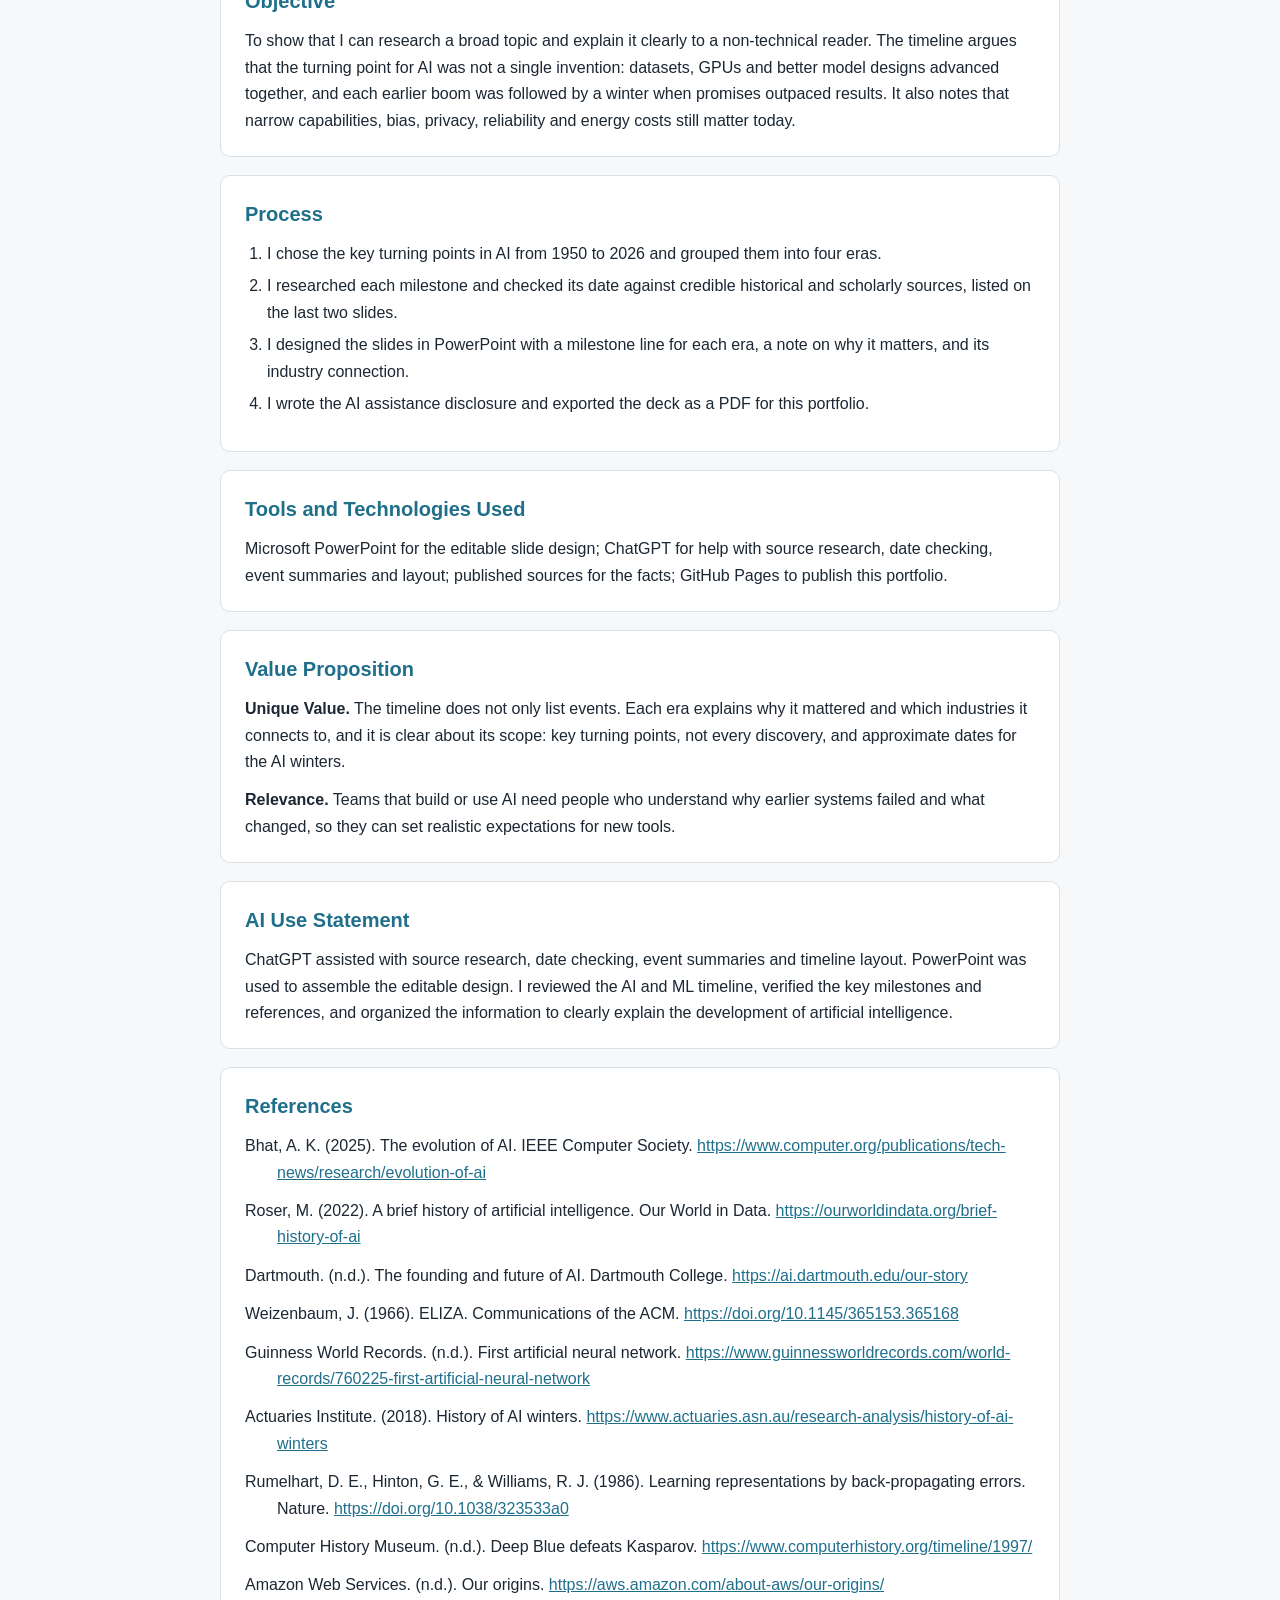
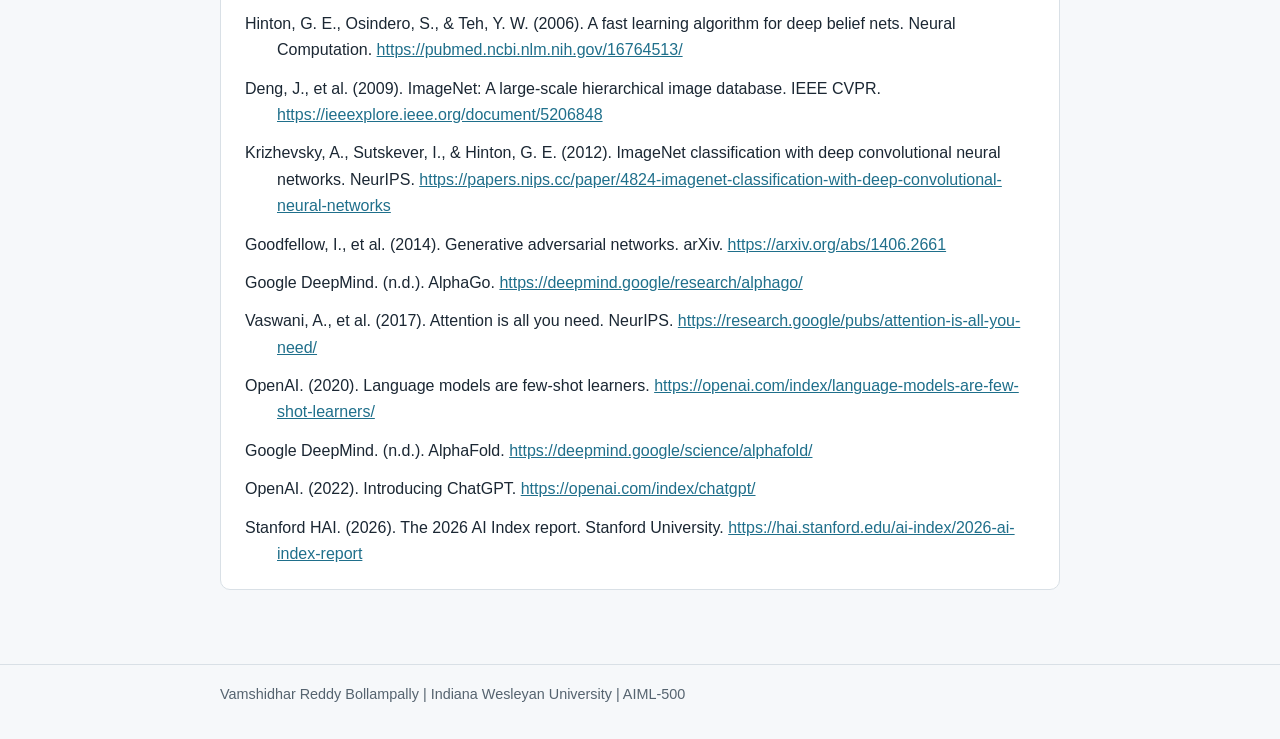
==== commit b2e18955: "Update artifact-1.html" ====
--- a/artifact-1.html
+++ b/artifact-1.html
@@ -68,7 +68,7 @@
 
     <section class="card">
       <h2>AI Use Statement</h2>
-      <p>ChatGPT assisted with source research, date checking, event summaries and timeline layout. PowerPoint was used to assemble the editable design. I reviewed the AI and ML timeline, verified the key milestones and references, and organized the information to clearly explain the development of artificial intelligence..]</p>
+      <p>ChatGPT assisted with source research, date checking, event summaries and timeline layout. PowerPoint was used to assemble the editable design. I reviewed the AI and ML timeline, verified the key milestones and references, and organized the information to clearly explain the development of artificial intelligence.</p>
     </section>
 
     <section class="card refs">
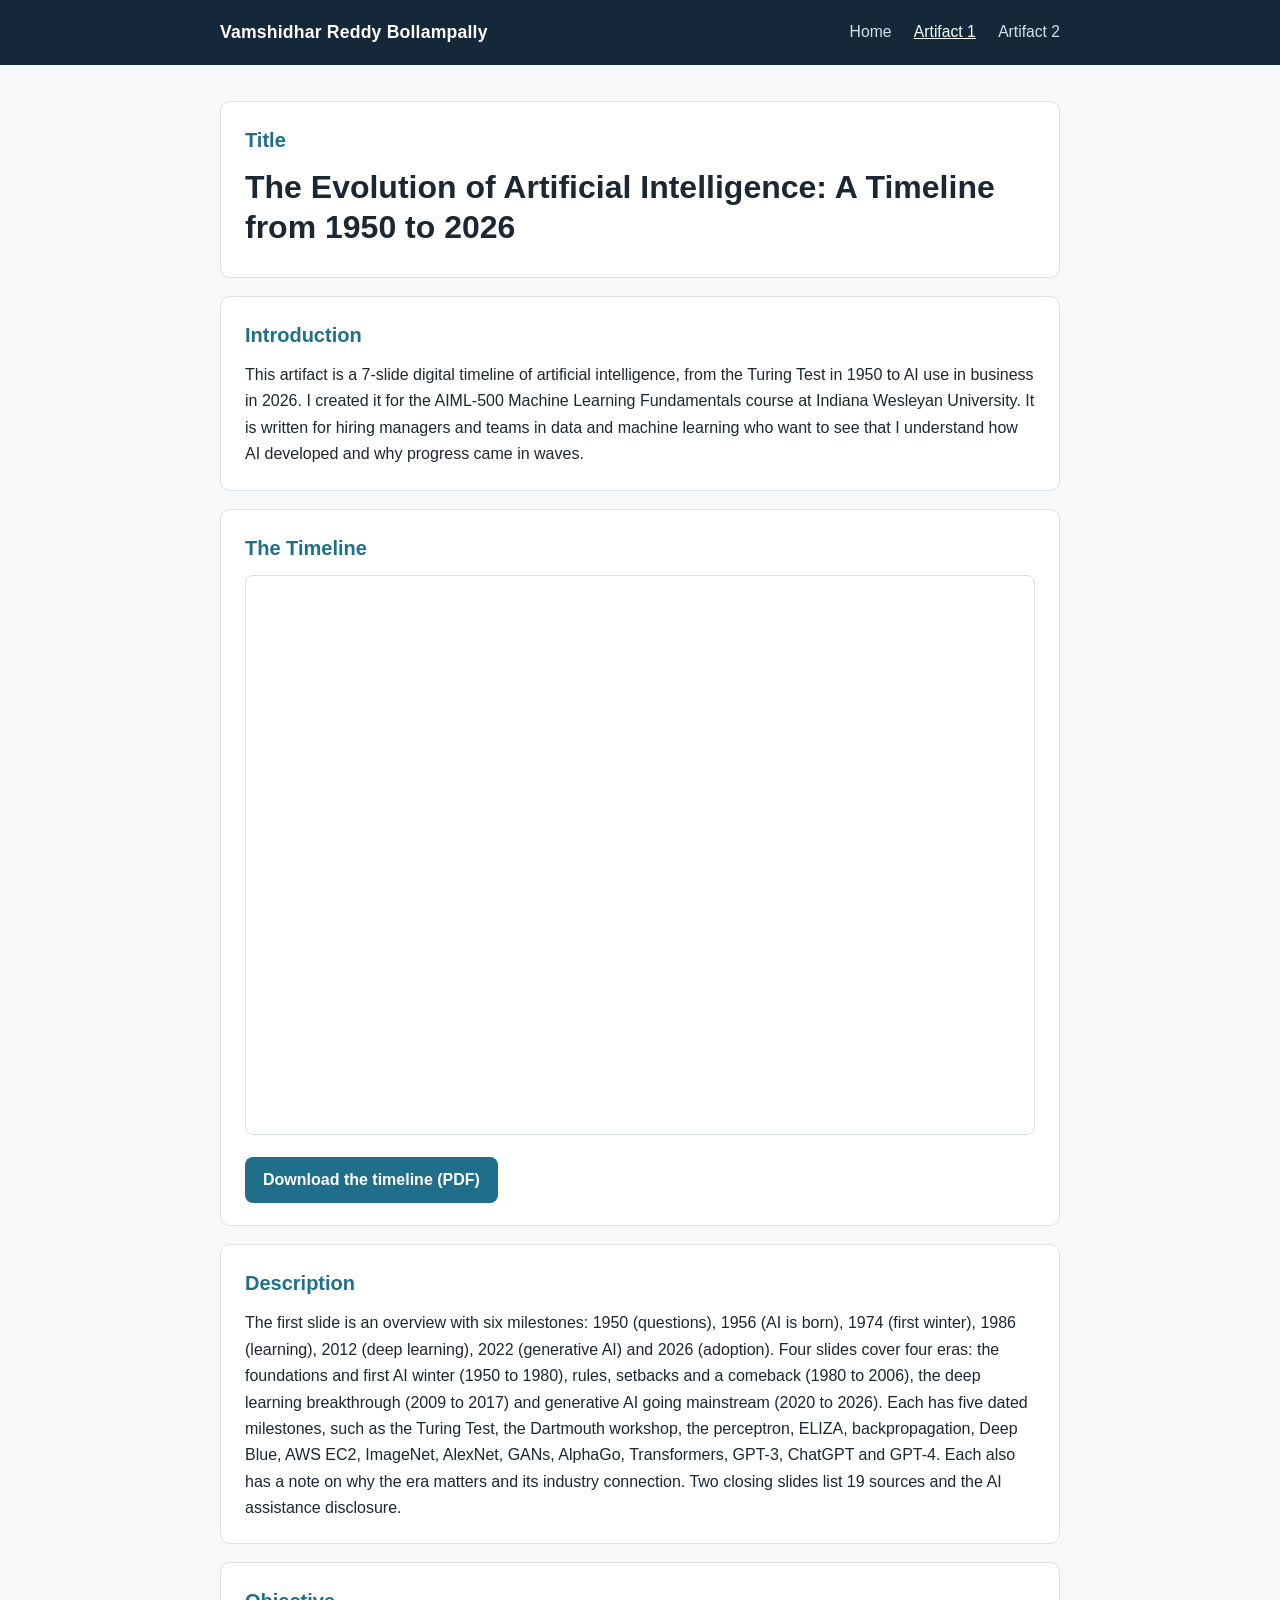
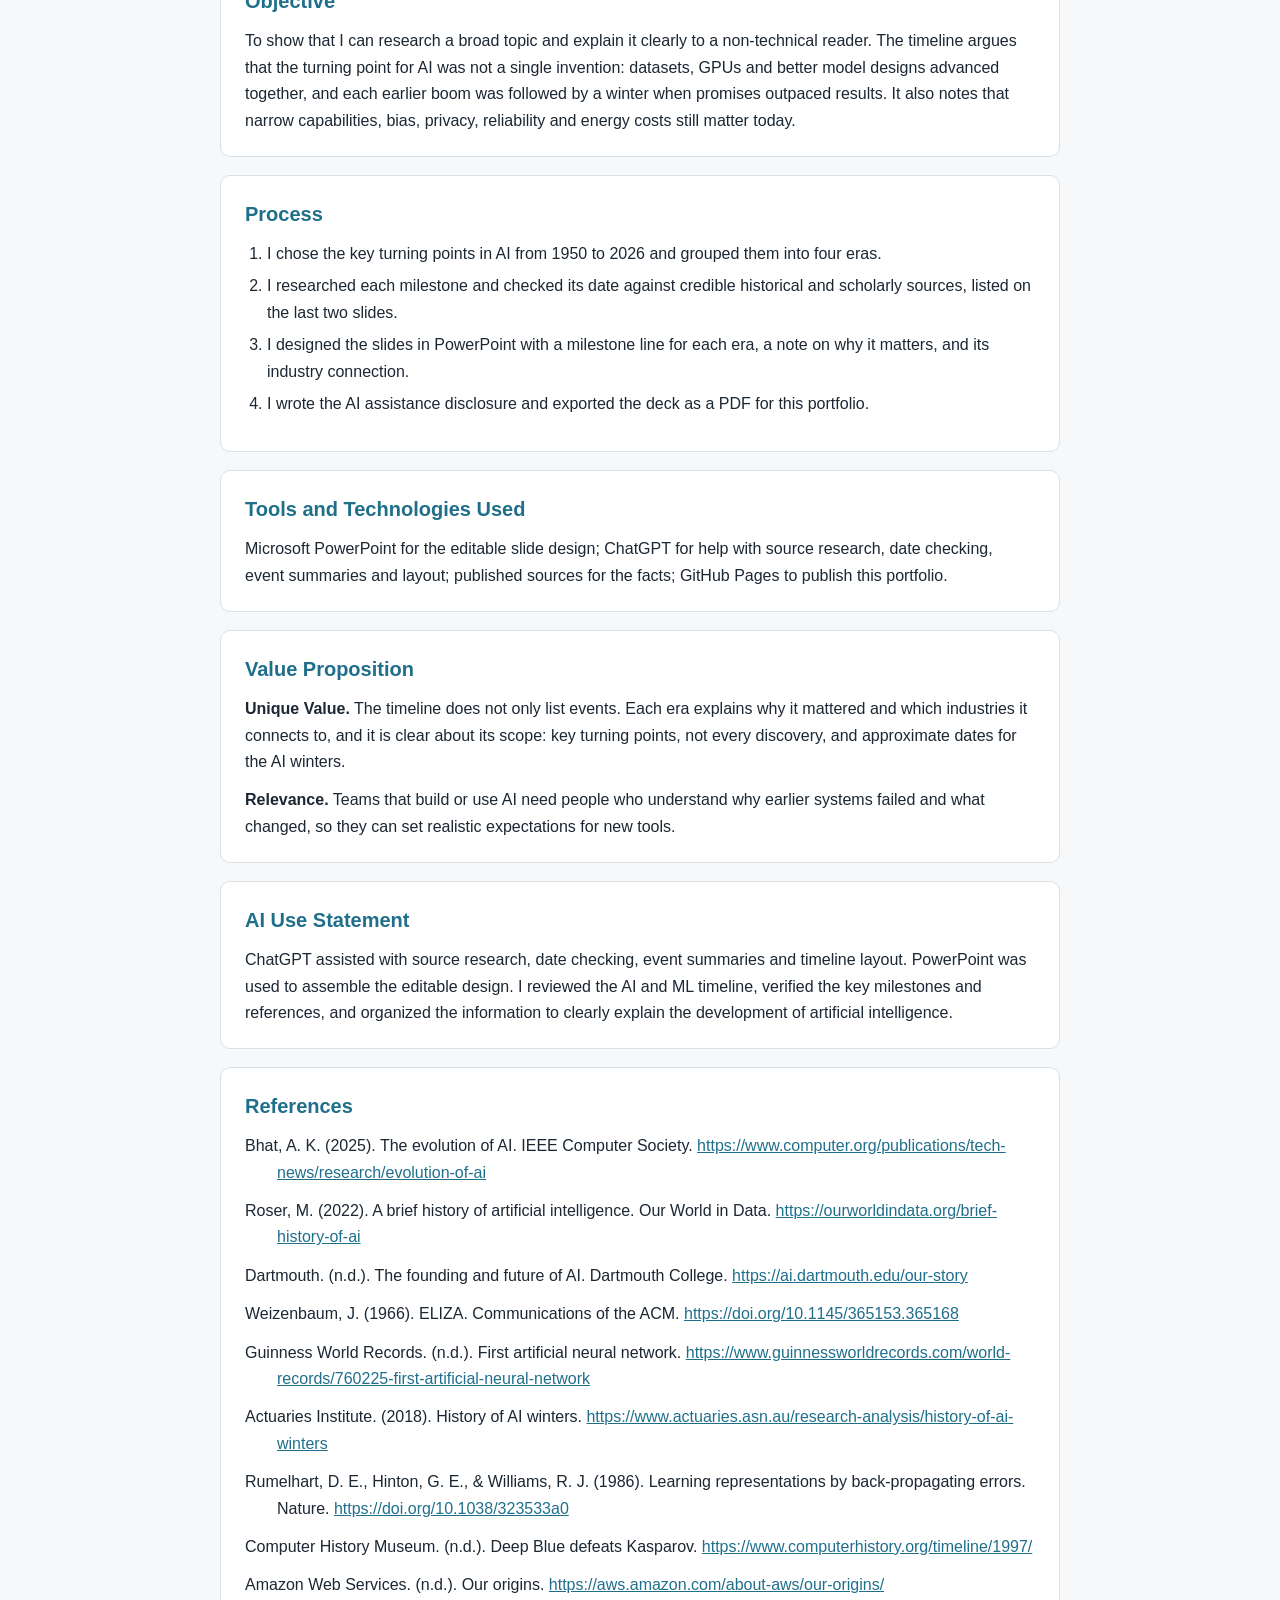
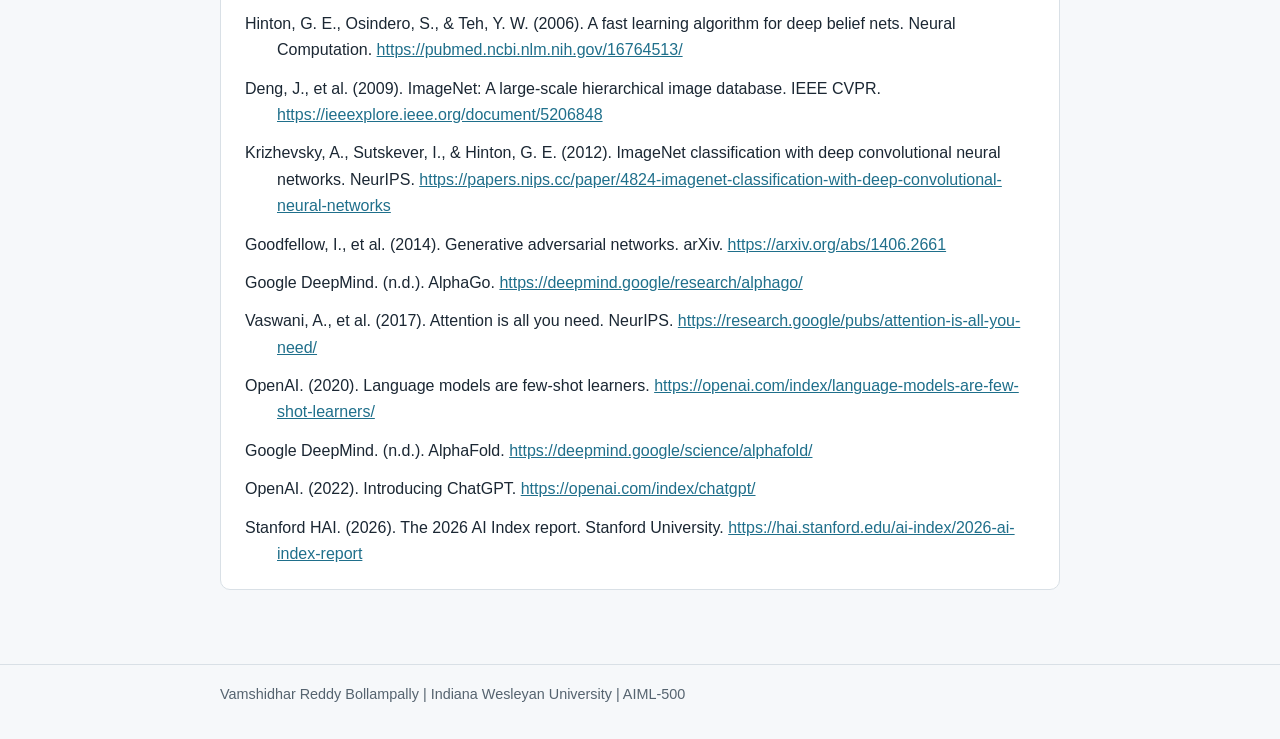
==== commit 0d05141b: "Add files via upload" ====
--- a/artifact-1.html
+++ b/artifact-1.html
@@ -14,6 +14,7 @@
       <nav aria-label="Main">
         <a href="index.html">Home</a>
         <a href="artifact-1.html" aria-current="page">Artifact 1</a>
+        <a href="artifact-2.html">Artifact 2</a>
       </nav>
     </div>
   </header>
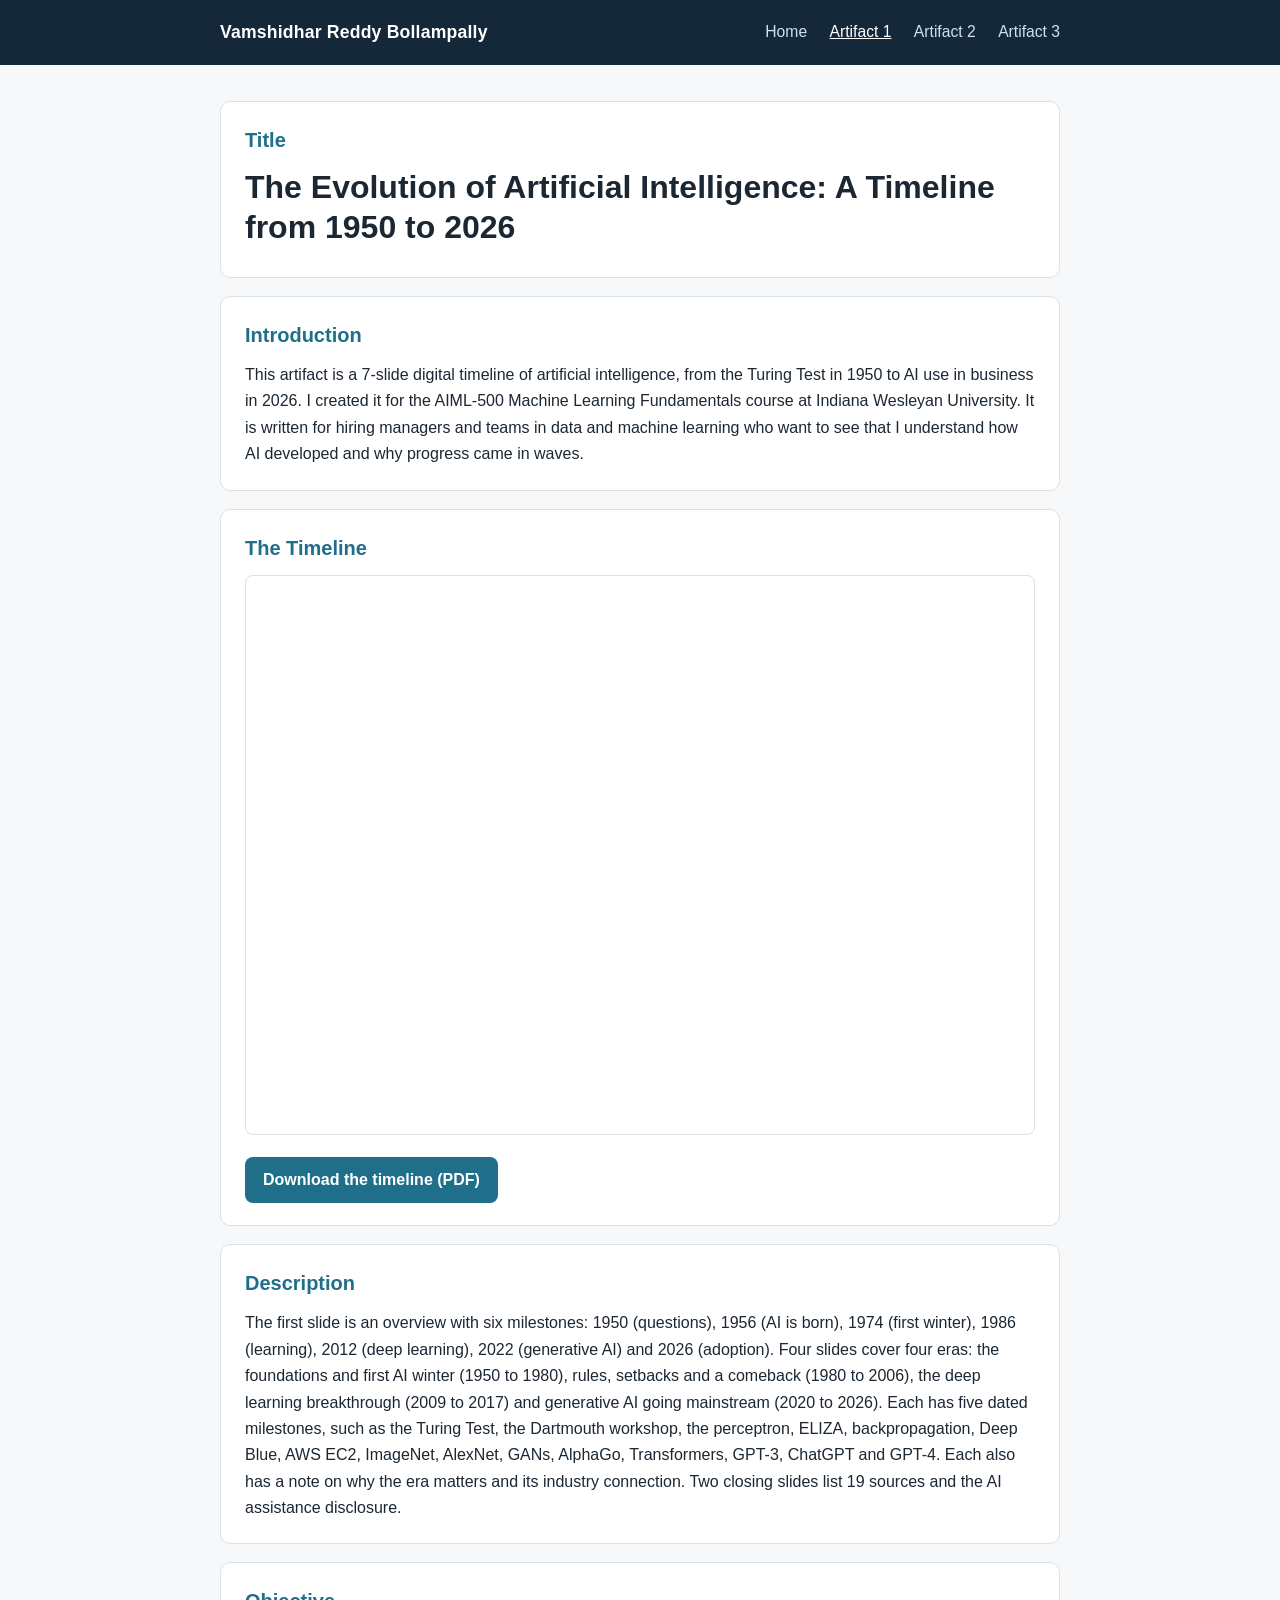
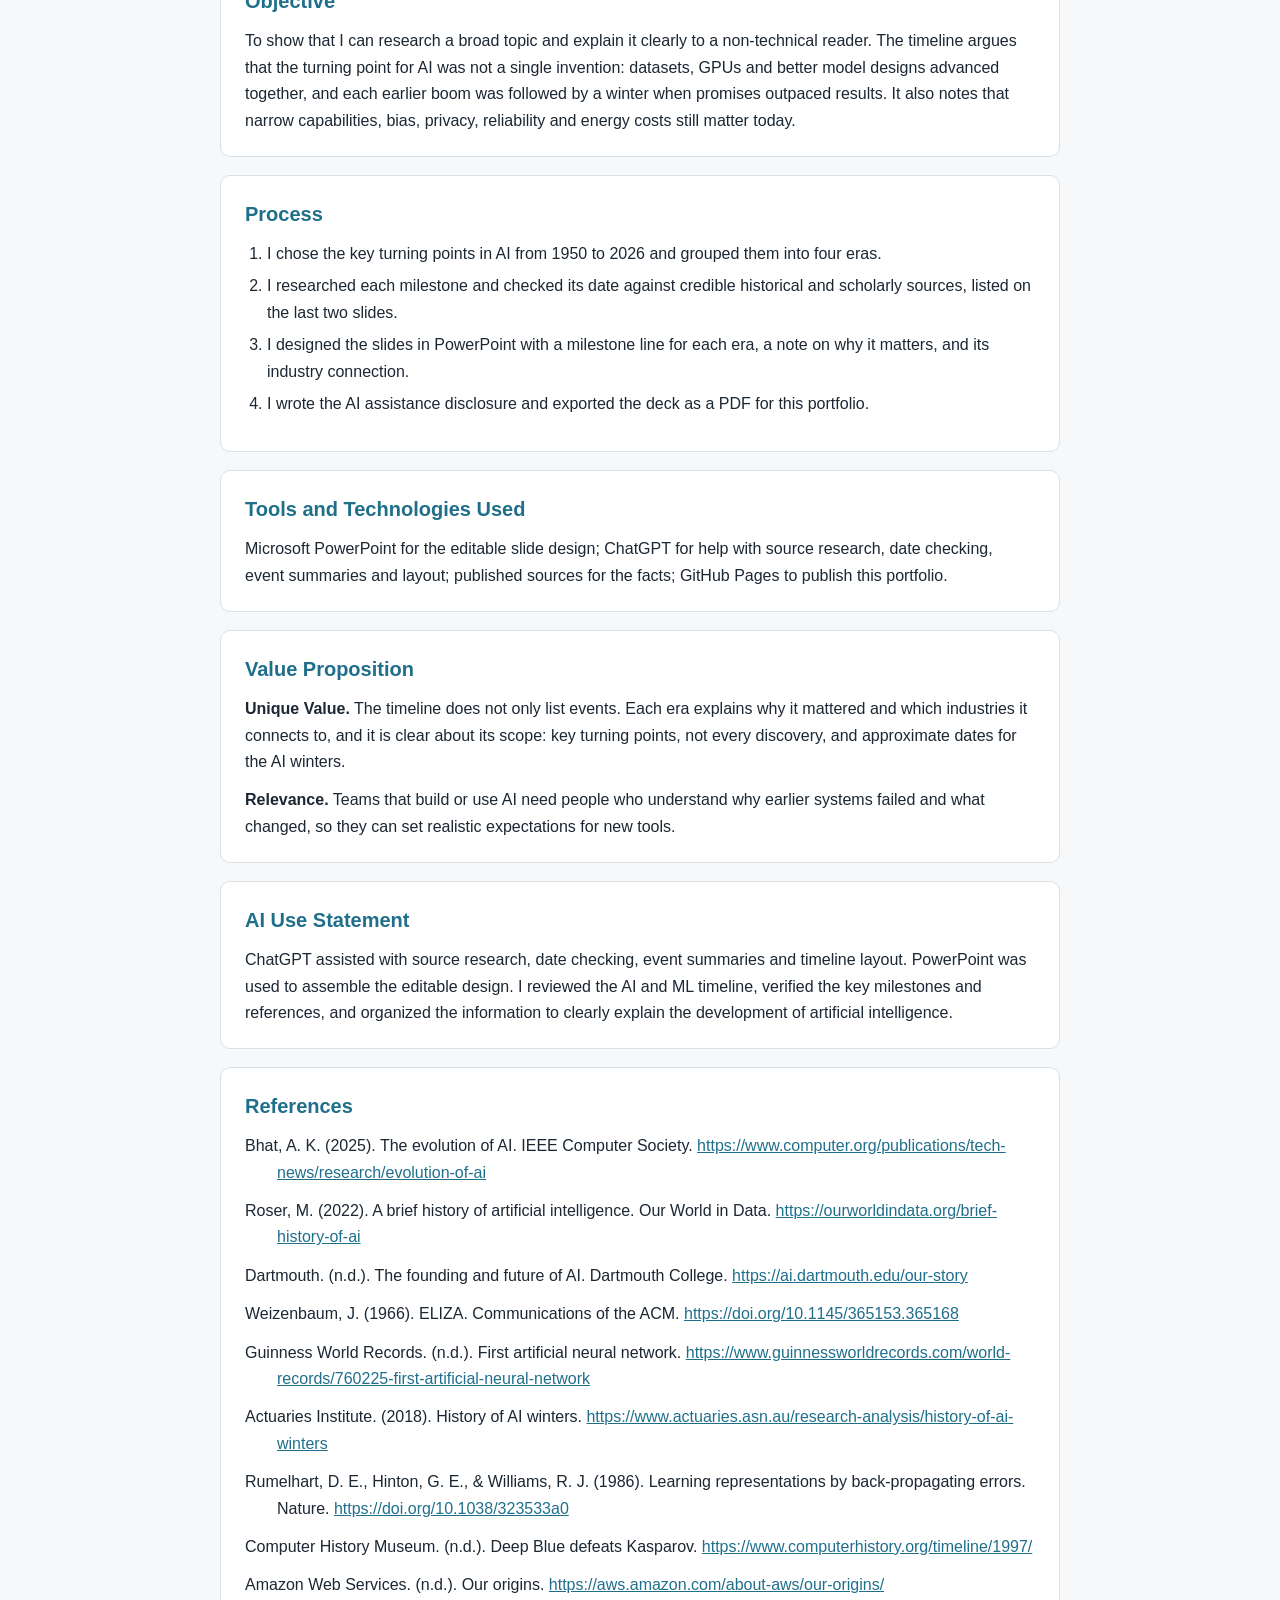
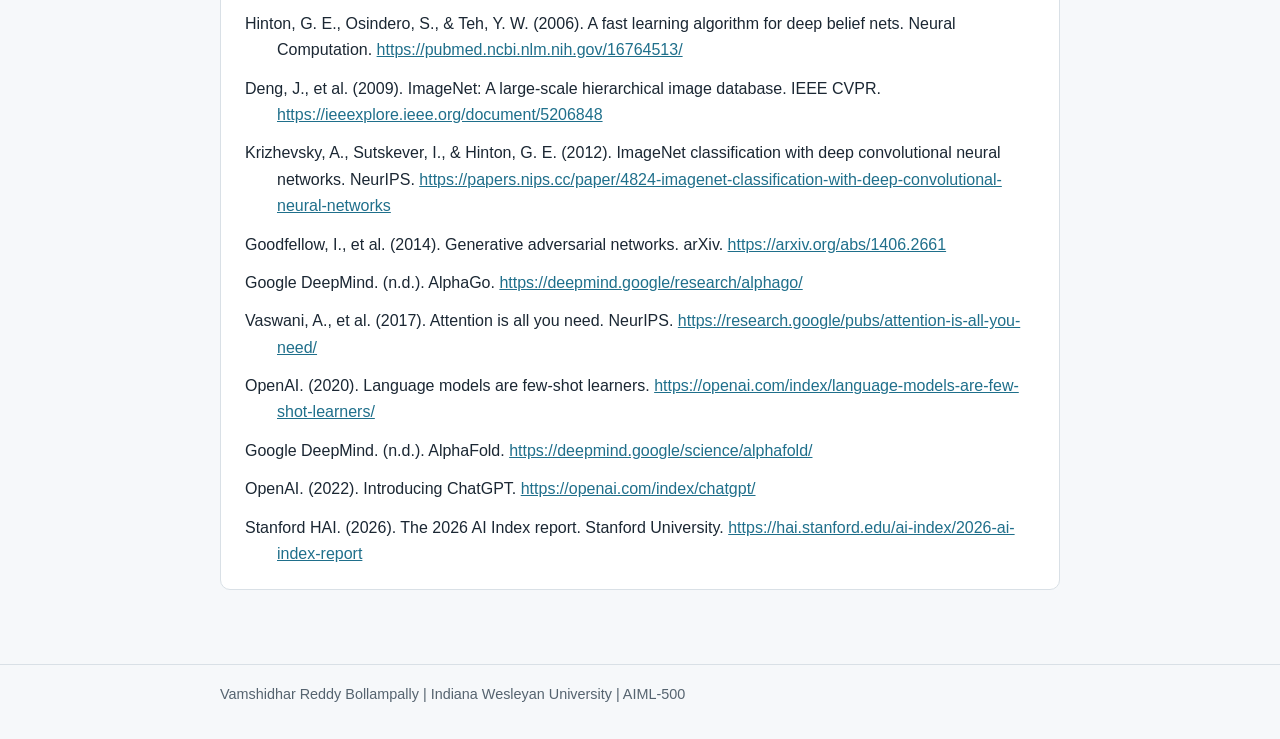
==== commit eaad77b5: "Update artifact-1.html" ====
--- a/artifact-1.html
+++ b/artifact-1.html
@@ -15,6 +15,7 @@
         <a href="index.html">Home</a>
         <a href="artifact-1.html" aria-current="page">Artifact 1</a>
         <a href="artifact-2.html">Artifact 2</a>
+        <a href="artifact-3.html">Artifact 3</a>
       </nav>
     </div>
   </header>
